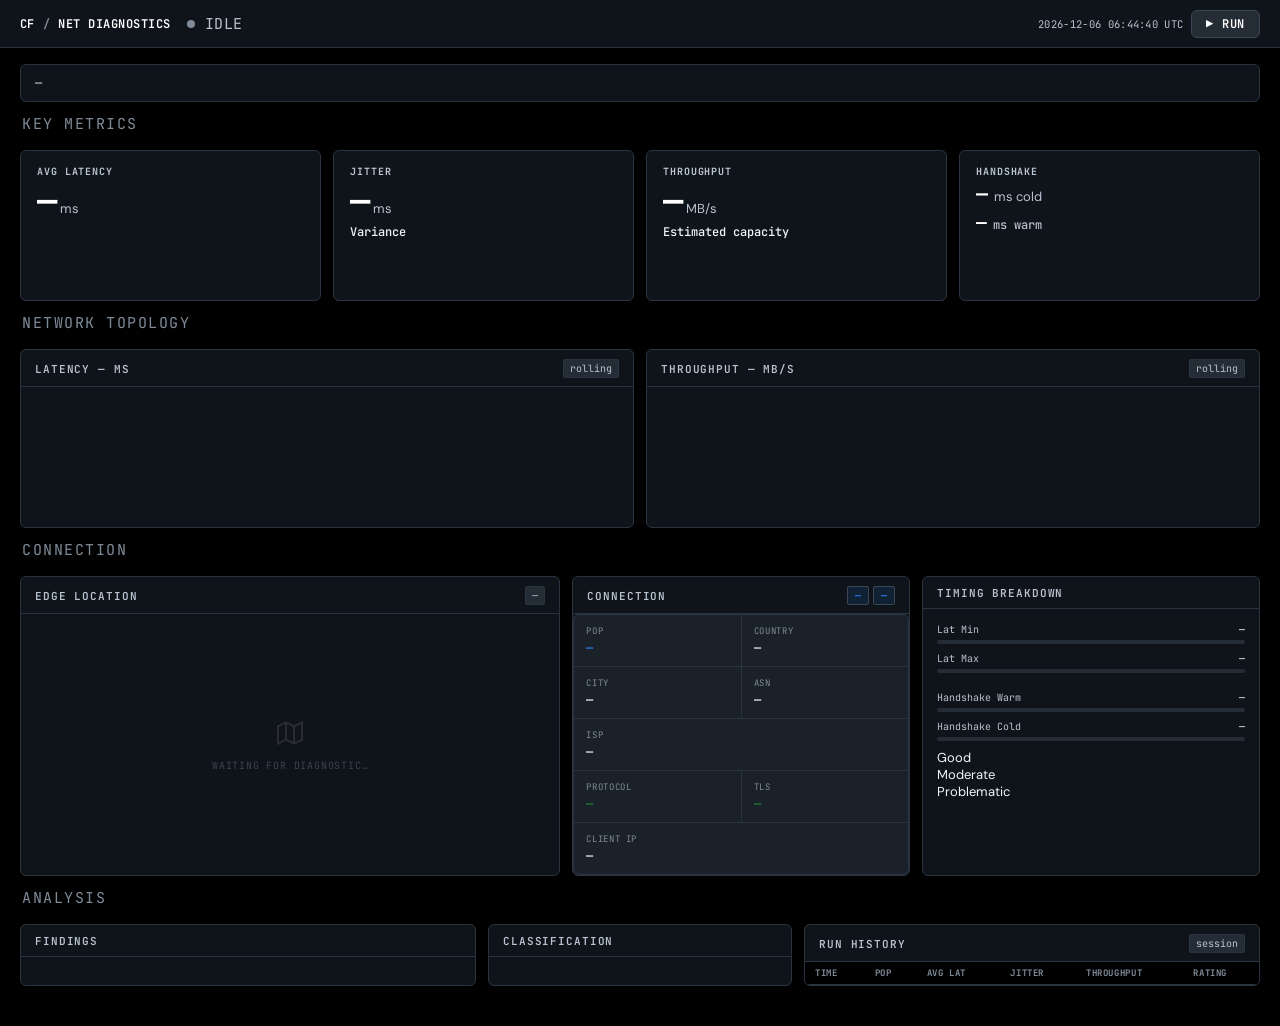
==== index.html @ 425e7072 "initial release" ====
<!DOCTYPE html>
<html lang="en">
<head>
  <meta charset="utf-8">
  <meta name="viewport" content="width=device-width, initial-scale=1">
  <title>Connection Diagnostics — Dashboard</title>
  <link rel="stylesheet" href="/assets/css/styles.css">
  <style>
    /* Summary band color overrides — inline to keep CSS clean */
    .band-ok   { border-color: #3dba7e; background: rgba(61,186,126,.06); }
    .band-warn { border-color: #e09a3a; background: rgba(224,154,58,.06); }
    .band-err  { border-color: #e05252; background: rgba(224,82,82,.06); }
    #summary-band .card-body { padding: 10px 14px; display:flex; align-items:center; gap:10px; }
    #summary-band .card-body span { font-family: 'JetBrains Mono',monospace; font-size:12px; color:#e4e7f0; }
    #summary-band .card-body small { font-size:10px; color:#666c7e; margin-left:auto; font-family:'JetBrains Mono',monospace; }

    /* Map: reserved for OpenStreetMap integration */
  </style>
</head>
<body>

<div class="dash">

  <!-- ── TOPBAR ── -->
  <div class="topbar">
    <div class="topbar-brand">
      CF <span class="topbar-brand-sep">/</span> NET DIAGNOSTICS
    </div>

    <div class="topbar-status">
      <span class="led" id="led"></span>
      <span id="led-label">idle</span>
    </div>

    <div style="margin-left:auto; display:flex; align-items:center; gap:8px;">
      <div class="topbar-clock" id="clock"></div>
      <button class="topbar-btn ghost hidden" id="btn-export">Export</button>
      <button class="topbar-btn" id="btn-run">▶ Run</button>
    </div>
  </div>

  <!-- ── MAIN ── -->
  <div class="main">

    
      <!-- SUMMARY BAND -->
      <div class="card" id="summary-band">
        <div class="card-body">
          <span id="summary-text">—</span>
          <small id="ts"></small>
        </div>
      </div>

      <!-- ROW 1: 4 KPI cards -->
      <div class="section-label">Key Metrics</div>
      <div class="row row-4">

        <div class="card animate">
          <div class="kpi">
            <div class="kpi-label">Avg Latency</div>
            <div><span class="kpi-value" id="kpi-lat">—</span><span class="kpi-unit">ms</span></div>
            <div class="kpi-sub"><span id="kpi-lat-sub"></span></div>
            <div class="sparkline-wrap">
              <div id="spark-lat" style="width:100%;height:36px;"></div>
            </div>
          </div>
        </div>

        <div class="card animate" style="animation-delay:.04s">
          <div class="kpi">
            <div class="kpi-label">Jitter</div>
            <div><span class="kpi-value" id="kpi-jitter">—</span><span class="kpi-unit">ms</span></div>
            <div class="kpi-sub">Variance</div>
            <div class="sparkline-wrap">
              <div id="spark-jitter" style="width:100%;height:36px;"></div>
            </div>
          </div>
        </div>

        <div class="card animate" style="animation-delay:.08s">
          <div class="kpi">
            <div class="kpi-label">Throughput</div>
            <div><span class="kpi-value" id="kpi-tp">—</span><span class="kpi-unit" id="kpi-tp-unit">MB/s</span></div>
            <div class="kpi-sub">Estimated capacity</div>
            <div class="sparkline-wrap">
              <div id="spark-tp" style="width:100%;height:36px;"></div>
            </div>
          </div>
        </div>

        <div class="card animate" style="animation-delay:.12s">
          <div class="kpi">
            <div class="kpi-label">Handshake</div>
            <div>
              <span class="kpi-value" style="font-size:20px" id="kpi-cold">—</span>
              <span class="kpi-unit">ms cold</span>
            </div>
            <div class="kpi-sub">
              <span id="kpi-warm">—</span><span class="text-dim"> ms warm</span>
            </div>
            <div class="sparkline-wrap">
              <div id="spark-cold" style="width:100%;height:36px;"></div>
            </div>
          </div>
        </div>

      </div>

      <!-- ROW 2: Charts -->
      <div class="section-label">Network Topology</div>
      <div class="row row-2">

        <div class="card animate" style="animation-delay:.1s">
          <div class="card-head">
            <span class="card-title">Latency — ms</span>
            <span class="card-badge" id="badge-lat-range">rolling</span>
          </div>
          <div class="chart-area" style="height:140px;">
            <div id="chart-latency" style="width:100%;height:140px;"></div>
          </div>
        </div>

        <div class="card animate" style="animation-delay:.14s">
          <div class="card-head">
            <span class="card-title">Throughput — MB/s</span>
            <span class="card-badge">rolling</span>
          </div>
          <div class="chart-area" style="height:140px;">
            <div id="chart-tp" style="width:100%;height:140px;"></div>
          </div>
        </div>

      </div>

      <!-- ROW 3: Map + Connection Detail + Handshake Meters -->
      <div class="section-label">Connection</div>
      <div class="row" style="grid-template-columns: 1.6fr 1fr 1fr;">

        
        
<!-- Edge Location -->
<div class="card animate" style="animation-delay:.1s">
  <div class="card-head">
    <span class="card-title">Edge Location</span>
    <span class="card-badge" id="pop-city-label">—</span>
  </div>

  <div id="map-placeholder" style="height:260px;position:relative;overflow:hidden;border-radius:12px;">
    
    <!-- Shown before results -->
    <div id="map-loading"
         style="position:absolute;inset:0;display:flex;flex-direction:column;align-items:center;justify-content:center;gap:10px;color:#3d4251;">
      <svg width="32" height="32" viewBox="0 0 24 24" fill="none" stroke="#2a2c30" stroke-width="1.5">
        <path d="M3 7l6-3 6 3 6-3v13l-6 3-6-3-6 3V7z"/>
        <path d="M9 4v13M15 7v13"/>
      </svg>
      <span style="font-family:'JetBrains Mono',monospace;font-size:10px;letter-spacing:.08em;text-transform:uppercase;">
        Waiting for diagnostic…
      </span>
    </div>

    <!-- Actual map -->
    <div id="edge-map"
         style="height:100%;width:100%;display:none;"></div>

  </div>
</div>

        
        
        <!-- Connection Details -->
        <div class="card animate" style="animation-delay:.14s">
          <div class="card-head">
            <span class="card-title">Connection</span>
            <div style="display:flex;gap:4px;">
              <span class="proto-badge" id="proto-badge-http">—</span>
              <span class="proto-badge" id="proto-badge-tls">—</span>
            </div>
          </div>
          <div class="card-body" style="padding:0;">
            <div class="server-grid">
              <div class="server-cell">
                <div class="server-cell-label">POP</div>
                <div class="server-cell-val blue" id="det-pop">—</div>
              </div>
              <div class="server-cell">
                <div class="server-cell-label">Country</div>
                <div class="server-cell-val" id="det-country">—</div>
              </div>
              <div class="server-cell">
                <div class="server-cell-label">City</div>
                <div class="server-cell-val" id="det-city">—</div>
              </div>
              <div class="server-cell">
                <div class="server-cell-label">ASN</div>
                <div class="server-cell-val" id="det-asn">—</div>
              </div>
              <div class="server-cell" style="grid-column:1/-1;">
                <div class="server-cell-label">ISP</div>
                <div class="server-cell-val" id="det-isp">—</div>
              </div>
              <div class="server-cell">
                <div class="server-cell-label">Protocol</div>
                <div class="server-cell-val green" id="det-http">—</div>
              </div>
              <div class="server-cell">
                <div class="server-cell-label">TLS</div>
                <div class="server-cell-val green" id="det-tls">—</div>
              </div>
              <div class="server-cell" style="grid-column:1/-1;">
                <div class="server-cell-label">Client IP</div>
                <div class="server-cell-val" id="det-ip">—</div>
              </div>
            </div>
          </div>
        </div>

        <!-- Handshake + Latency meters -->
        <div class="card animate" style="animation-delay:.18s">
          <div class="card-head"><span class="card-title">Timing Breakdown</span></div>
          <div class="card-body">
            
            <div class="meter-row">
              
              <div class="meter-item">
                
                <div class="meter-head">
                  <span>Lat Min</span>
                  <span class="meter-head-val" id="meter-min-val">—</span>
                </div>
                <div class="meter-track"><div class="meter-fill green" id="meter-min-fill"></div></div>
              </div>
              
              <div class="meter-item">
                <div class="meter-head">
                  <span>Lat Max</span>
                  <span class="meter-head-val" id="meter-max-val">—</span>
                </div>
                <div class="meter-track"><div class="meter-fill amber" id="meter-max-fill"></div></div>
              </div>
              
              <div class="meter-item" style="margin-top:10px;">
                <div class="meter-head">
                  <span>Handshake Warm</span>
                  <span class="meter-head-val" id="meter-warm-val">—</span>
                </div>
                <div class="meter-track"><div class="meter-fill green" id="meter-warm-fill"></div></div>
              </div>
              
              <div class="meter-item">
                <div class="meter-head">
                  <span>Handshake Cold</span>
                  <span class="meter-head-val" id="meter-cold-val">—</span>
                </div>
                <div class="meter-track"><div class="meter-fill" id="meter-cold-fill"></div></div>
              </div>
              
              <div class="meter-legend">
               <div><span class="lg good"></span> Good</div>
               <div><span class="lg ok"></span> Moderate</div>
               <div><span class="lg bad"></span> Problematic</div>
             </div>

            </div>
          </div>
        </div>

      </div>

      <!-- ROW 4: Analysis + Classification + Run Log -->
      <div class="section-label">Analysis</div>
      <div class="row" style="grid-template-columns: 1.5fr 1fr 1.5fr;">

        <!-- Findings -->
        <div class="card animate" style="animation-delay:.12s">
          <div class="card-head"><span class="card-title">Findings</span></div>
          <div class="card-body">
            <div class="findings" id="findings"></div>
          </div>
        </div>

        <!-- Classification -->
        <div class="card animate" style="animation-delay:.16s">
          <div class="card-head"><span class="card-title">Classification</span></div>
          <div class="card-body">
            <table class="stat-table">
              <tbody id="classification"></tbody>
            </table>
          </div>
        </div>

        <!-- Run history -->
        <div class="card animate" style="animation-delay:.2s">
          <div class="card-head">
            <span class="card-title">Run History</span>
            <span class="card-badge">session</span>
          </div>
          <table class="hist-table">
            <thead>
              <tr>
                <th>Time</th>
                <th>POP</th>
                <th>Avg Lat</th>
                <th>Jitter</th>
                <th>Throughput</th>
                <th>Rating</th>
              </tr>
            </thead>
            <tbody id="hist-body"></tbody>
          </table>
        </div>

      </div>
    </div><!-- /dashboard -->
  </div><!-- /main -->

<link rel="stylesheet" href="/assets/css/leaflet.css">
<script src="/assets/js/map/leaflet.js"></script>
<script src="/assets/js/echarts.min.js"></script>
<script type="module" src="/assets/js/app.js"></script>
</body>
</html>
---- assets/css/styles.css ----
@import url('https://fonts.googleapis.com/css2?family=JetBrains+Mono:wght@300;400;500;600&family=DM+Sans:wght@400;500;600&display=swap');

/* ── TOKENS ───────────────────────────────────────────────── */
:root {
  /* ===== Base (Jet Black) ===== */
 --bg:       #000000;
 --bg1:      #0f141a;
 --bg2:      #1a2129;
 --bg3:      #242c35;

 --border:   #2a3440;
 --border2:  #3a4654;


/* ===== Typography ===== */
 --text:      #f0f6fc; 
 --text-2:    #b8c4d1;
 --text-3:    #7f8b98; 
 --text-hi:   #ffffff; 


  /* ===== Neutral Accent (interactive only) ===== */
  --accent:        #2f81f7;        /* links / focus (github blue) */
  --accent-dim:    rgba(47,129,247,.12);

  /* ===== Semantic Only (no decorative pop) ===== */
  --success:       #238636;
  --success-dim:   rgba(35,134,54,.15);

  --warning:       #d29922;
  --warning-dim:   rgba(210,153,34,.15);

  --danger:        #da3633;
  --danger-dim:    rgba(218,54,51,.15);

  /* ===== Charts ===== */
  --chart-line:    #58a6ff;
  --chart-fill:    rgba(88,166,255,.12);
  --chart-grid:    #21262d;

  --mono: 'JetBrains Mono', 'Fira Mono', monospace;
  --sans: 'DM Sans', system-ui, sans-serif;

  --r: 6px;
  
/* ===== Compatibility aliases (used across components) ===== */
 --green: var(--success);
 --green-dim: var(--success-dim);

 --amber: var(--warning);
 --amber-dim: var(--warning-dim);

 --red: var(--danger);
 --red-dim: var(--danger-dim);

 --blue: var(--accent);
 --blue-dim: var(--accent-dim);

}





/* ── RESET ────────────────────────────────────────────────── */
*, *::before, *::after { box-sizing: border-box; margin: 0; padding: 0; }
html { font-size: 13px; }
body {
  font-family: var(--sans);
  background: var(--bg);
  color: var(--text);
  min-height: 100vh;
  -webkit-font-smoothing: antialiased;
}

/* ── LAYOUT ───────────────────────────────────────────────── */
.dash {
  display: grid;
  grid-template-rows: 48px 1fr;
  min-height: 100vh;
}

/* ── TOPBAR ───────────────────────────────────────────────── */
.topbar {
  display: flex;
  align-items: center;
  gap: 16px;
  padding: 0 20px;
  background: var(--bg1);
  border-bottom: 1px solid var(--border);
  position: sticky;
  top: 0;
  z-index: 100;
}

.topbar-brand {
  font-family: var(--mono);
  font-size: 12px;
  font-weight: 600;
  color: var(--text-hi);
  letter-spacing: .04em;
  display: flex;
  align-items: center;
  gap: 8px;
}

.topbar-brand-sep { color: var(--text-3); }

.topbar-status {
  display: flex;
  align-items: center;
  gap: 10px;
  font-family: var(--mono);
  font-size: 15px;
  color: var(--text-2);
  letter-spacing: .04em;
  text-transform: uppercase;
}

.led {
  width: 8px;
  height: 8px;
  border-radius: 50%;
  background: var(--text-3);
  flex-shrink: 0;
  transition: background .3s;
}
.led.ok      { background: var(--green); box-shadow: 0 0 6px var(--green); }
.led.running { background: var(--amber); animation: ledpulse .8s step-end infinite; }

@keyframes ledpulse { 50% { opacity: .2; } }

.topbar-clock {
  margin-left: auto;
  font-family: var(--mono);
  font-size: 10.5px;
  color: var(--text-2);
  letter-spacing: .03em;
}

.topbar-btn {
  font-family: var(--mono);
  font-size: 12px;
  font-weight: 600;
  letter-spacing: .06em;
  text-transform: uppercase;
  padding: 5px 14px;
  border-radius: var(--r);
  border: 1px solid var(--border2);
  background: var(--bg3);
  color: var(--text-hi);
  cursor: pointer;
  transition: background .15s, border-color .15s;
}
.topbar-btn:hover  { background: var(--border); border-color: var(--blue); color: var(--blue); }
.topbar-btn:disabled { opacity: .35; cursor: not-allowed; }
.topbar-btn.ghost { background: transparent; color: var(--text-2); border-color: var(--border); }
.topbar-btn.ghost:hover { background: var(--bg2); color: var(--text); border-color: var(--border2); }

/* ── MAIN CANVAS ──────────────────────────────────────────── */
.main {
  padding: 16px 20px 40px;
  display: flex;
  flex-direction: column;
  gap: 12px;
}


/* ── SECTION GRID HELPERS ─────────────────────────────────── */
.row { display: grid; gap: 12px; }
.row-4 { grid-template-columns: repeat(4, 1fr); }
.row-3 { grid-template-columns: repeat(3, 1fr); }
.row-2 { grid-template-columns: repeat(2, 1fr); }
.row-21 { grid-template-columns: 2fr 0fr; }
.row-12 { grid-template-columns: 1fr 2fr; }

/* ── CARD ─────────────────────────────────────────────────── */
.card {
  background: var(--bg1);
 border: 1px solid var(--border);
 border-radius: var(--r);
 overflow: hidden;
}

.card-head {
  display: flex;
  align-items: center;
  justify-content: space-between;
  padding: 9px 14px 8px;
  border-bottom: 1px solid var(--border);
}

.card-title {
  font-family: var(--mono);
  font-size: 11px;
  font-weight: 600;
  letter-spacing: .08em;
  text-transform: uppercase;
  color: var(--text-2);
}

.card-badge {
  font-family: var(--mono);
  font-size: 10px;
  padding: 2px 6px;
  border-radius: 2px;
  background: var(--bg3);
  color: var(--text-2);
  border: 1px solid var(--border);
}

.card-body { padding: 14px; }

/* ── KPI CARD ─────────────────────────────────────────────── */
.kpi { padding: 14px 16px; }

/* label */
.kpi-label {
  font-family: var(--mono);
  font-size: 10px;
  font-weight: 700;
  letter-spacing: .09em;
  text-transform: uppercase;
  color: var(--text-2);
  margin-bottom: 6px;
}

/* main number */
.kpi-value {
  font-family: var(--mono);
  font-size: 34px;
  font-weight: 650;
  color: var(--text-hi);
  line-height: 1;
  letter-spacing: -.03em;
}

/* unit beside main number */
.kpi-unit {
  font-size: 13px;
  color: var(--text-2);
  margin-left: 4px;
  letter-spacing: 0;
}

/* secondary metric row (ex: warm handshake) */
.kpi-sub {
  margin-top: 6px;
  font-family: var(--mono);
  font-size: 12px;
  font-weight: 500;
  color: var(--text);
  display: flex;
  align-items: baseline;
  gap: 6px;
}

/* number inside sub row becomes secondary value */
.kpi-sub span:first-child {
  font-size: 18px;
  font-weight: 600;
  color: var(--text-hi);
  letter-spacing: -.01em;
}

/* unit text inside sub row */
.kpi-sub .text-dim {
  font-size: 12px;
  color: var(--text-2);
}

/* delta badges */
.kpi-delta {
  font-size: 10px;
  padding: 1px 6px;
  border-radius: 3px;
  font-weight: 600;
}

.kpi-delta.ok   { color: var(--green); background: var(--green-dim); }
.kpi-delta.warn { color: var(--amber); background: var(--amber-dim); }
.kpi-delta.err  { color: var(--red);   background: var(--red-dim); }

/* colored main values */
.kpi-value.ok   { color: var(--green); }
.kpi-value.warn { color: var(--amber); }
.kpi-value.err  { color: var(--red); }


/* ── SPARKLINE ────────────────────────────────────────────── */
.sparkline-wrap {
  margin-top: 10px;
  height: 36px;
  overflow: hidden;
}

/* ── CHART CARD ───────────────────────────────────────────── */
.chart-area {
  padding: 12px 14px 10px;
  position: relative;
}
.chart-canvas { width: 100%; display: block; }

.chart-yaxis {
  position: absolute;
  top: 12px;
  left: 0;
  bottom: 10px;
  display: flex;
  flex-direction: column;
  justify-content: space-between;
  padding: 0 6px 0 10px;
  font-family: var(--mono);
  font-size: 9px;
  color: var(--text-3);
  pointer-events: none;
  width: 40px;
}

/* ── STAT TABLE ───────────────────────────────────────────── */
.stat-table { width: 100%; border-collapse: collapse; }
.stat-table td {
  padding: 6px 0;
  border-bottom: 1px solid var(--bg3);
  vertical-align: baseline;
}
.stat-table tr:last-child td { border-bottom: none; }
.stat-table .sk {
  font-family: var(--mono);
  font-size: 10.5px;
  color: var(--text-2);
  width: 40%;
  white-space: nowrap;
}
.stat-table .sv {
  font-family: var(--mono);
  font-size: 10.5px;
  color: var(--text-hi);
  text-align: right;
}
.sv.blue  { color: var(--blue); }
.sv.green { color: var(--green); }
.sv.amber { color: var(--amber); }

/* ── BAR METER ────────────────────────────────────────────── */
.meter-row { display: flex; flex-direction: column; gap: 8px; }
.meter-item {}
.meter-head {
  display: flex;
  justify-content: space-between;
  font-family: var(--mono);
  font-size: 10px;
  color: var(--text-2);
  margin-bottom: 4px;
}
.meter-head-val { color: var(--text-hi); }
.meter-track {
  height: 4px;
  background: var(--bg3);
  border-radius: 2px;
  overflow: hidden;
}

.meter-fill {
  height: 100%;
  width: 0%;
  border-radius: 2px;
  --p: 0; /* 0 → 1 quality scale */
  background: hsl(calc(120 - (120 * var(--p))), 85%, 45%);
  transition: width .7s cubic-bezier(.4,0,.2,1), background .25s linear;
}



/* ── SERVER DETAIL ────────────────────────────────────────── */
.server-grid {
  display: grid;
  grid-template-columns: 1fr 1fr;
  gap: 1px;
  background: var(--border);
  border: 1px solid var(--border);
  border-radius: var(--r);
  overflow: hidden;
}
.server-cell {
  background: var(--bg2);
  padding: 10px 12px;
}
.server-cell-label {
  font-family: var(--mono);
  font-size: 9px;
  letter-spacing: .07em;
  text-transform: uppercase;
  color: var(--text-3);
  margin-bottom: 3px;
}
.server-cell-val {
  font-family: var(--mono);
  font-size: 12px;
  color: var(--text-hi);
  font-weight: 500;
}
.server-cell-val.blue  { color: var(--blue); }
.server-cell-val.green { color: var(--green); }

/* ── ANALYSIS LIST ────────────────────────────────────────── */
.findings { display: flex; flex-direction: column; gap: 2px; }
.finding {
  display: flex;
  gap: 10px;
  align-items: flex-start;
  padding: 8px 10px;
  background: var(--bg2);
  border-left: 2px solid var(--border2);
  font-family: var(--mono);
  font-size: 11px;
  color: var(--text);
  line-height: 1.55;
  border-radius: 0 var(--r) var(--r) 0;
}
.finding-icon { flex-shrink: 0; margin-top: 1px; }
.finding.ok   { border-left-color: var(--green); }
.finding.warn { border-left-color: var(--amber); }
.finding.err  { border-left-color: var(--red); }

/* ── HISTORY TABLE ────────────────────────────────────────── */
.hist-table { width: 100%; border-collapse: collapse; font-family: var(--mono); font-size: 10.5px; }
.hist-table th {
  text-align: left;
  padding: 5px 10px;
  font-size: 9px;
  letter-spacing: .07em;
  text-transform: uppercase;
  color: var(--text-3);
  border-bottom: 1px solid var(--border);
  background: var(--bg);
}
.hist-table td {
  padding: 7px 10px;
  border-bottom: 1px solid var(--bg3);
  color: var(--text-2);
  vertical-align: middle;
}
.hist-table tr:last-child td { border-bottom: none; }
.hist-table td:first-child { color: var(--text-hi); }
.hist-table .pill {
  display: inline-block;
  padding: 1px 6px;
  border-radius: 2px;
  font-size: 9px;
}
.pill.ok   { color: var(--green); background: var(--green-dim); }
.pill.warn { color: var(--amber); background: var(--amber-dim); }
.pill.err  { color: var(--red);   background: var(--red-dim); }

/* ── PROTOCOL BADGE ───────────────────────────────────────── */
.proto-badge {
  display: inline-flex;
  align-items: center;
  gap: 4px;
  font-family: var(--mono);
  font-size: 10px;
  padding: 2px 7px;
  border-radius: 2px;
  border: 1px solid var(--border2);
  color: var(--blue);
  background: var(--blue-dim);
  font-weight: 500;
}

/* ── UTILS ────────────────────────────────────────────────── */
.hidden { display: none !important; }
.mono   { font-family: var(--mono); }
.text-dim  { color: var(--text-2); }
.text-blue { color: var(--blue); }

/* ── SECTION LABEL ────────────────────────────────────────── */
.section-label {
  font-family: var(--mono);
  font-size: 15px;
  letter-spacing: .1em;
  text-transform: uppercase;
  color: var(--text-3);
  margin-bottom: 4px;
  padding-left: 2px;
}

/* ── SCROLLBAR ────────────────────────────────────────────── */
::-webkit-scrollbar { width: 6px; height: 6px; }
::-webkit-scrollbar-track { background: var(--bg); }
::-webkit-scrollbar-thumb { background: var(--border2); border-radius: 3px; }

/* ── ENTRANCE ANIMATION ───────────────────────────────────── */
@keyframes fadeUp {
  from { opacity: 0; transform: translateY(6px); }
  to   { opacity: 1; transform: translateY(0); }
}
.animate { animation: fadeUp .22s ease both; }


/* ================= Leaflet sandbox ================= */

/* prevent dashboard rules from altering geometry */
#edge-map {
  position: relative;
  overflow: hidden; /* keep your rounded card */
}

/* reset inherited layout rules */
#edge-map .leaflet-container {
  position: absolute;
  inset: 0;
  background: #0b0f14;
}

/* CRITICAL: allow tiles to exceed logical width */
#edge-map .leaflet-container img,
#edge-map .leaflet-tile {
  max-width: none !important;
}

/* undo global layout influence */
#edge-map .leaflet-pane,
#edge-map .leaflet-top,
#edge-map .leaflet-bottom {
  z-index: auto;
}

.map-label {
  background: rgba(20, 24, 32, 0.75);   /* softer, not pure dark */
  color: #f8fafc;                      /* slightly off-white */
  padding: 3px 8px;
  font-size: 11px;
  font-weight: 500;
  line-height: 1.3;
  border-radius: 4px;

  max-width: 180px;                    /* prevent overflow */
  overflow: hidden;
  text-overflow: ellipsis;
  white-space: nowrap;

  pointer-events: none;

  backdrop-filter: blur(4px);          /* map-grade glass effect */
  box-shadow: 0 1px 3px rgba(0,0,0,0.35);

  letter-spacing: 0.2px;
  
  -webkit-text-stroke: 0.3px rgba(0,0,0,0.4);
}
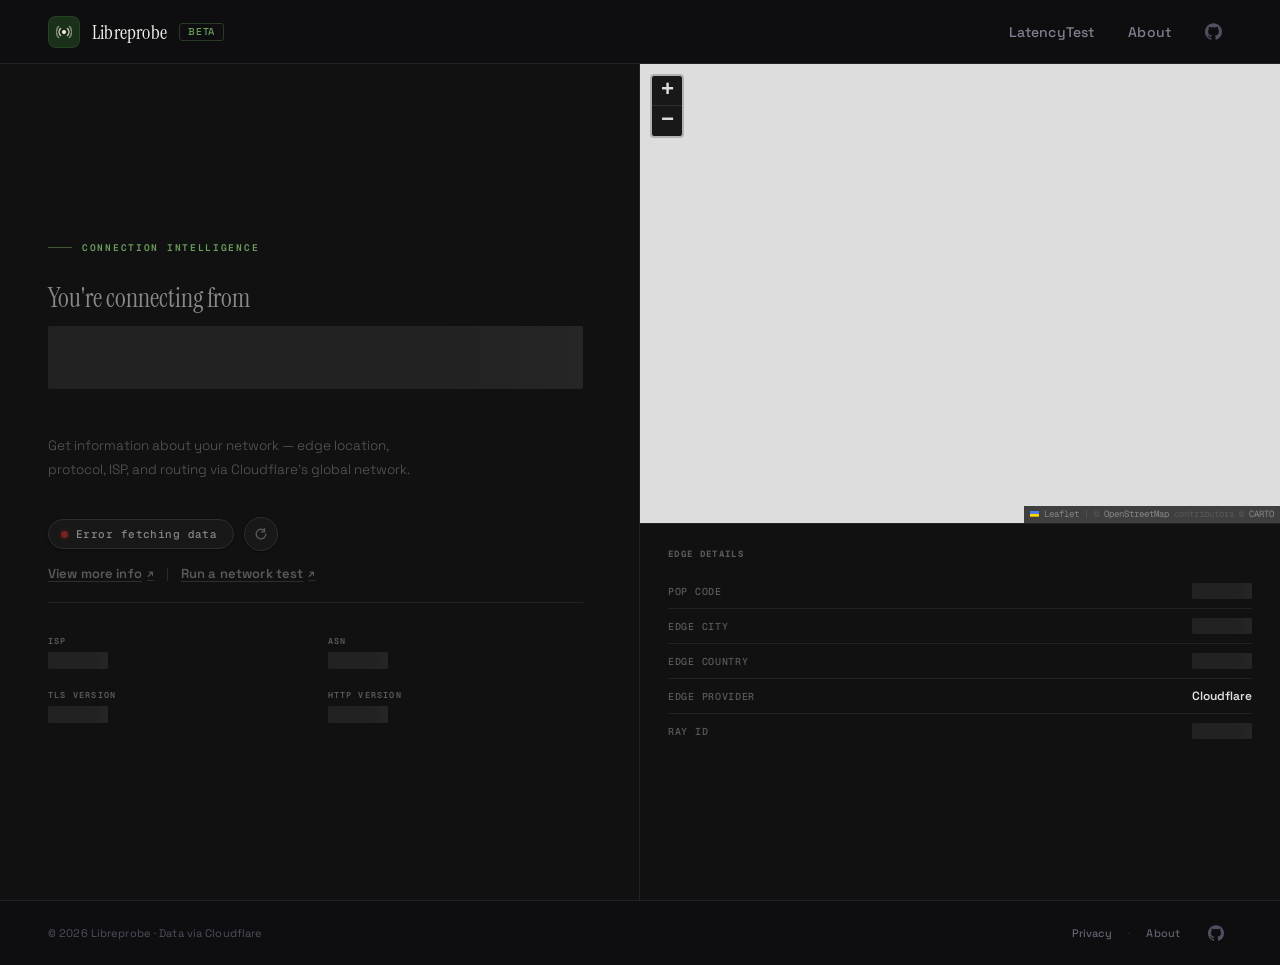
==== commit ad4858ad: "update ui - update ui to a new theme - add proper information page - skinless latency page under dev" ====
--- a/index.html
+++ b/index.html
@@ -1,322 +1,159 @@
-<!DOCTYPE html>
-<html lang="en">
-<head>
-  <meta charset="utf-8">
-  <meta name="viewport" content="width=device-width, initial-scale=1">
-  <title>Connection Diagnostics — Dashboard</title>
-  <link rel="stylesheet" href="/assets/css/styles.css">
-  <style>
-    /* Summary band color overrides — inline to keep CSS clean */
-    .band-ok   { border-color: #3dba7e; background: rgba(61,186,126,.06); }
-    .band-warn { border-color: #e09a3a; background: rgba(224,154,58,.06); }
-    .band-err  { border-color: #e05252; background: rgba(224,82,82,.06); }
-    #summary-band .card-body { padding: 10px 14px; display:flex; align-items:center; gap:10px; }
-    #summary-band .card-body span { font-family: 'JetBrains Mono',monospace; font-size:12px; color:#e4e7f0; }
-    #summary-band .card-body small { font-size:10px; color:#666c7e; margin-left:auto; font-family:'JetBrains Mono',monospace; }
-
-    /* Map: reserved for OpenStreetMap integration */
-  </style>
-</head>
-<body>
-
-<div class="dash">
-
-  <!-- ── TOPBAR ── -->
-  <div class="topbar">
-    <div class="topbar-brand">
-      CF <span class="topbar-brand-sep">/</span> NET DIAGNOSTICS
-    </div>
-
-    <div class="topbar-status">
-      <span class="led" id="led"></span>
-      <span id="led-label">idle</span>
-    </div>
-
-    <div style="margin-left:auto; display:flex; align-items:center; gap:8px;">
-      <div class="topbar-clock" id="clock"></div>
-      <button class="topbar-btn ghost hidden" id="btn-export">Export</button>
-      <button class="topbar-btn" id="btn-run">▶ Run</button>
-    </div>
-  </div>
-
-  <!-- ── MAIN ── -->
-  <div class="main">
-
-    
-      <!-- SUMMARY BAND -->
-      <div class="card" id="summary-band">
-        <div class="card-body">
-          <span id="summary-text">—</span>
-          <small id="ts"></small>
-        </div>
-      </div>
-
-      <!-- ROW 1: 4 KPI cards -->
-      <div class="section-label">Key Metrics</div>
-      <div class="row row-4">
-
-        <div class="card animate">
-          <div class="kpi">
-            <div class="kpi-label">Avg Latency</div>
-            <div><span class="kpi-value" id="kpi-lat">—</span><span class="kpi-unit">ms</span></div>
-            <div class="kpi-sub"><span id="kpi-lat-sub"></span></div>
-            <div class="sparkline-wrap">
-              <div id="spark-lat" style="width:100%;height:36px;"></div>
-            </div>
-          </div>
-        </div>
-
-        <div class="card animate" style="animation-delay:.04s">
-          <div class="kpi">
-            <div class="kpi-label">Jitter</div>
-            <div><span class="kpi-value" id="kpi-jitter">—</span><span class="kpi-unit">ms</span></div>
-            <div class="kpi-sub">Variance</div>
-            <div class="sparkline-wrap">
-              <div id="spark-jitter" style="width:100%;height:36px;"></div>
-            </div>
-          </div>
-        </div>
-
-        <div class="card animate" style="animation-delay:.08s">
-          <div class="kpi">
-            <div class="kpi-label">Throughput</div>
-            <div><span class="kpi-value" id="kpi-tp">—</span><span class="kpi-unit" id="kpi-tp-unit">MB/s</span></div>
-            <div class="kpi-sub">Estimated capacity</div>
-            <div class="sparkline-wrap">
-              <div id="spark-tp" style="width:100%;height:36px;"></div>
-            </div>
-          </div>
-        </div>
-
-        <div class="card animate" style="animation-delay:.12s">
-          <div class="kpi">
-            <div class="kpi-label">Handshake</div>
-            <div>
-              <span class="kpi-value" style="font-size:20px" id="kpi-cold">—</span>
-              <span class="kpi-unit">ms cold</span>
-            </div>
-            <div class="kpi-sub">
-              <span id="kpi-warm">—</span><span class="text-dim"> ms warm</span>
-            </div>
-            <div class="sparkline-wrap">
-              <div id="spark-cold" style="width:100%;height:36px;"></div>
-            </div>
-          </div>
-        </div>
-
-      </div>
-
-      <!-- ROW 2: Charts -->
-      <div class="section-label">Network Topology</div>
-      <div class="row row-2">
-
-        <div class="card animate" style="animation-delay:.1s">
-          <div class="card-head">
-            <span class="card-title">Latency — ms</span>
-            <span class="card-badge" id="badge-lat-range">rolling</span>
-          </div>
-          <div class="chart-area" style="height:140px;">
-            <div id="chart-latency" style="width:100%;height:140px;"></div>
-          </div>
-        </div>
-
-        <div class="card animate" style="animation-delay:.14s">
-          <div class="card-head">
-            <span class="card-title">Throughput — MB/s</span>
-            <span class="card-badge">rolling</span>
-          </div>
-          <div class="chart-area" style="height:140px;">
-            <div id="chart-tp" style="width:100%;height:140px;"></div>
-          </div>
-        </div>
-
-      </div>
-
-      <!-- ROW 3: Map + Connection Detail + Handshake Meters -->
-      <div class="section-label">Connection</div>
-      <div class="row" style="grid-template-columns: 1.6fr 1fr 1fr;">
-
-        
-        
-<!-- Edge Location -->
-<div class="card animate" style="animation-delay:.1s">
-  <div class="card-head">
-    <span class="card-title">Edge Location</span>
-    <span class="card-badge" id="pop-city-label">—</span>
-  </div>
-
-  <div id="map-placeholder" style="height:260px;position:relative;overflow:hidden;border-radius:12px;">
-    
-    <!-- Shown before results -->
-    <div id="map-loading"
-         style="position:absolute;inset:0;display:flex;flex-direction:column;align-items:center;justify-content:center;gap:10px;color:#3d4251;">
-      <svg width="32" height="32" viewBox="0 0 24 24" fill="none" stroke="#2a2c30" stroke-width="1.5">
-        <path d="M3 7l6-3 6 3 6-3v13l-6 3-6-3-6 3V7z"/>
-        <path d="M9 4v13M15 7v13"/>
-      </svg>
-      <span style="font-family:'JetBrains Mono',monospace;font-size:10px;letter-spacing:.08em;text-transform:uppercase;">
-        Waiting for diagnostic…
-      </span>
-    </div>
-
-    <!-- Actual map -->
-    <div id="edge-map"
-         style="height:100%;width:100%;display:none;"></div>
-
-  </div>
-</div>
-
-        
-        
-        <!-- Connection Details -->
-        <div class="card animate" style="animation-delay:.14s">
-          <div class="card-head">
-            <span class="card-title">Connection</span>
-            <div style="display:flex;gap:4px;">
-              <span class="proto-badge" id="proto-badge-http">—</span>
-              <span class="proto-badge" id="proto-badge-tls">—</span>
-            </div>
-          </div>
-          <div class="card-body" style="padding:0;">
-            <div class="server-grid">
-              <div class="server-cell">
-                <div class="server-cell-label">POP</div>
-                <div class="server-cell-val blue" id="det-pop">—</div>
-              </div>
-              <div class="server-cell">
-                <div class="server-cell-label">Country</div>
-                <div class="server-cell-val" id="det-country">—</div>
-              </div>
-              <div class="server-cell">
-                <div class="server-cell-label">City</div>
-                <div class="server-cell-val" id="det-city">—</div>
-              </div>
-              <div class="server-cell">
-                <div class="server-cell-label">ASN</div>
-                <div class="server-cell-val" id="det-asn">—</div>
-              </div>
-              <div class="server-cell" style="grid-column:1/-1;">
-                <div class="server-cell-label">ISP</div>
-                <div class="server-cell-val" id="det-isp">—</div>
-              </div>
-              <div class="server-cell">
-                <div class="server-cell-label">Protocol</div>
-                <div class="server-cell-val green" id="det-http">—</div>
-              </div>
-              <div class="server-cell">
-                <div class="server-cell-label">TLS</div>
-                <div class="server-cell-val green" id="det-tls">—</div>
-              </div>
-              <div class="server-cell" style="grid-column:1/-1;">
-                <div class="server-cell-label">Client IP</div>
-                <div class="server-cell-val" id="det-ip">—</div>
-              </div>
-            </div>
-          </div>
-        </div>
-
-        <!-- Handshake + Latency meters -->
-        <div class="card animate" style="animation-delay:.18s">
-          <div class="card-head"><span class="card-title">Timing Breakdown</span></div>
-          <div class="card-body">
-            
-            <div class="meter-row">
-              
-              <div class="meter-item">
-                
-                <div class="meter-head">
-                  <span>Lat Min</span>
-                  <span class="meter-head-val" id="meter-min-val">—</span>
-                </div>
-                <div class="meter-track"><div class="meter-fill green" id="meter-min-fill"></div></div>
-              </div>
-              
-              <div class="meter-item">
-                <div class="meter-head">
-                  <span>Lat Max</span>
-                  <span class="meter-head-val" id="meter-max-val">—</span>
-                </div>
-                <div class="meter-track"><div class="meter-fill amber" id="meter-max-fill"></div></div>
-              </div>
-              
-              <div class="meter-item" style="margin-top:10px;">
-                <div class="meter-head">
-                  <span>Handshake Warm</span>
-                  <span class="meter-head-val" id="meter-warm-val">—</span>
-                </div>
-                <div class="meter-track"><div class="meter-fill green" id="meter-warm-fill"></div></div>
-              </div>
-              
-              <div class="meter-item">
-                <div class="meter-head">
-                  <span>Handshake Cold</span>
-                  <span class="meter-head-val" id="meter-cold-val">—</span>
-                </div>
-                <div class="meter-track"><div class="meter-fill" id="meter-cold-fill"></div></div>
-              </div>
-              
-              <div class="meter-legend">
-               <div><span class="lg good"></span> Good</div>
-               <div><span class="lg ok"></span> Moderate</div>
-               <div><span class="lg bad"></span> Problematic</div>
-             </div>
-
-            </div>
-          </div>
-        </div>
-
-      </div>
-
-      <!-- ROW 4: Analysis + Classification + Run Log -->
-      <div class="section-label">Analysis</div>
-      <div class="row" style="grid-template-columns: 1.5fr 1fr 1.5fr;">
-
-        <!-- Findings -->
-        <div class="card animate" style="animation-delay:.12s">
-          <div class="card-head"><span class="card-title">Findings</span></div>
-          <div class="card-body">
-            <div class="findings" id="findings"></div>
-          </div>
-        </div>
-
-        <!-- Classification -->
-        <div class="card animate" style="animation-delay:.16s">
-          <div class="card-head"><span class="card-title">Classification</span></div>
-          <div class="card-body">
-            <table class="stat-table">
-              <tbody id="classification"></tbody>
-            </table>
-          </div>
-        </div>
-
-        <!-- Run history -->
-        <div class="card animate" style="animation-delay:.2s">
-          <div class="card-head">
-            <span class="card-title">Run History</span>
-            <span class="card-badge">session</span>
-          </div>
-          <table class="hist-table">
-            <thead>
-              <tr>
-                <th>Time</th>
-                <th>POP</th>
-                <th>Avg Lat</th>
-                <th>Jitter</th>
-                <th>Throughput</th>
-                <th>Rating</th>
-              </tr>
-            </thead>
-            <tbody id="hist-body"></tbody>
-          </table>
-        </div>
-
-      </div>
-    </div><!-- /dashboard -->
-  </div><!-- /main -->
-
-<link rel="stylesheet" href="/assets/css/leaflet.css">
-<script src="/assets/js/map/leaflet.js"></script>
-<script src="/assets/js/echarts.min.js"></script>
-<script type="module" src="/assets/js/app.js"></script>
-</body>
+<!DOCTYPE html>
+<html lang="en">
+<head>
+  <meta charset="utf-8">
+  <meta name="viewport" content="width=device-width, initial-scale=1">
+  <title>Libreprobe — Connection Intelligence</title>
+  <meta name="description" content="See exactly how you connect to the internet — edge location, protocol, ISP, and more.">
+  <link rel="stylesheet" href="/assets/vendor/leaflet/leaflet.css">
+  <link rel="stylesheet" href="/assets/css/fonts.css">
+  <link rel="stylesheet" href="/assets/css/nav.css">
+  <link rel="stylesheet" href="/assets/css/main.css">
+  <link rel="stylesheet" href="/assets/css/footer.css">
+</head>
+<body>
+
+<!-- ── NAV ─────────────────────────────────────────────── -->
+<nav class="nav">
+  <a href="/" class="nav-brand">
+    <div class="nav-brand-mark">
+      <svg width="16" height="16" viewBox="0 0 16 16" fill="none">
+        <circle cx="8" cy="8" r="2" fill="#f4efe6"/>
+        <path d="M4.5 11.5a5 5 0 0 1 0-7" stroke="#c8c2b0" stroke-width="1.5" stroke-linecap="round"/>
+        <path d="M11.5 4.5a5 5 0 0 1 0 7" stroke="#c8c2b0" stroke-width="1.5" stroke-linecap="round"/>
+        <path d="M2.5 13.5a8 8 0 0 1 0-11" stroke="#7a8f6e" stroke-width="1.5" stroke-linecap="round"/>
+        <path d="M13.5 2.5a8 8 0 0 1 0 11" stroke="#7a8f6e" stroke-width="1.5" stroke-linecap="round"/>
+      </svg>
+    </div>
+    <span class="nav-brand-name">Libreprobe</span>
+    <span class="nav-brand-tag">Beta</span>
+  </a>
+  <div class="nav-links">
+    <a href="/latency" class="nav-link">LatencyTest</a>
+    <a href="/about"  class="nav-link">About</a>
+    <a href="https://github.com/grayguava/net" target="_blank" rel="noopener" class="nav-gh" aria-label="GitHub">
+      <svg viewBox="0 0 24 24" xmlns="http://www.w3.org/2000/svg">
+        <path d="M12 .297c-6.63 0-12 5.373-12 12 0 5.303 3.438 9.8 8.205 11.385.6.113.82-.258.82-.577 0-.285-.01-1.04-.015-2.04-3.338.724-4.042-1.61-4.042-1.61C4.422 18.07 3.633 17.7 3.633 17.7c-1.087-.744.084-.729.084-.729 1.205.084 1.838 1.236 1.838 1.236 1.07 1.835 2.809 1.305 3.495.998.108-.776.417-1.305.76-1.605-2.665-.3-5.466-1.332-5.466-5.93 0-1.31.465-2.38 1.235-3.22-.135-.303-.54-1.523.105-3.176 0 0 1.005-.322 3.3 1.23.96-.267 1.98-.399 3-.405 1.02.006 2.04.138 3 .405 2.28-1.552 3.285-1.23 3.285-1.23.645 1.653.24 2.873.12 3.176.765.84 1.23 1.91 1.23 3.22 0 4.61-2.805 5.625-5.475 5.92.42.36.81 1.096.81 2.22 0 1.606-.015 2.896-.015 3.286 0 .315.21.69.825.57C20.565 22.092 24 17.592 24 12.297c0-6.627-5.373-12-12-12"/>
+      </svg>
+    </a>
+  </div>
+</nav>
+
+
+<!-- ── SPLIT HERO ──────────────────────────────────────── -->
+<div class="split">
+
+  <!-- LEFT: hero text + quick facts -->
+  <div class="split-left fade-up">
+    <div class="hero-eyebrow">Connection Intelligence</div>
+
+    <div class="hero-label">You're connecting from</div>
+    <div class="hero-ip skeleton" id="hero-ip">&nbsp;</div>
+    <div class="hero-location skeleton" id="hero-location">&nbsp;&nbsp;&nbsp;&nbsp;&nbsp;&nbsp;&nbsp;&nbsp;&nbsp;&nbsp;&nbsp;&nbsp;&nbsp;&nbsp;&nbsp;&nbsp;&nbsp;&nbsp;&nbsp;&nbsp;&nbsp;</div>
+
+    <p class="hero-sub">
+      Get information about your network — edge location,
+      protocol, ISP, and routing via Cloudflare's global network.
+    </p>
+
+    <div class="hero-status-row">
+      <div class="status-pill">
+        <span class="status-dot" id="hero-status-dot"></span>
+        <span id="hero-status-text">Fetching connection data…</span>
+      </div>
+      <button class="refresh-btn" id="refreshBtn" aria-label="Refresh connection data">
+        <svg class="refresh-icon" viewBox="0 0 16 16" fill="none" xmlns="http://www.w3.org/2000/svg">
+          <path d="M13.5 8a5.5 5.5 0 1 1-1.4-3.6" stroke="currentColor" stroke-width="1.5" stroke-linecap="round" stroke-linejoin="round"/>
+          <path d="M12 2v3.5H8.5" stroke="currentColor" stroke-width="1.5" stroke-linecap="round" stroke-linejoin="round"/>
+        </svg>
+      </button>
+    </div>
+
+    <div class="hero-actions">
+      <a href="/info" class="hero-action-link">View more info <span class="action-arrow">↗</span></a>
+      <span class="hero-action-sep">|</span>
+      <a href="/test" class="hero-action-link">Run a network test <span class="action-arrow">↗</span></a>
+    </div>
+    <div class="hero-facts">
+      <div>
+        <div class="hero-fact-label">ISP</div>
+        <div class="hero-fact-val skeleton" id="hf-isp">&nbsp;</div>
+      </div>
+      <div>
+        <div class="hero-fact-label">ASN</div>
+        <div class="hero-fact-val skeleton" id="hf-asn">&nbsp;</div>
+      </div>
+      <div>
+        <div class="hero-fact-label">TLS Version</div>
+        <div class="hero-fact-val green skeleton" id="hf-tls">&nbsp;</div>
+      </div>
+      <div>
+        <div class="hero-fact-label">HTTP Version</div>
+        <div class="hero-fact-val green skeleton" id="hf-http">&nbsp;</div>
+      </div>
+    </div>
+  </div>
+
+  <!-- RIGHT: map (top) + key info card (bottom) -->
+  <div class="split-right fade-up-1">
+
+    <!-- Map -->
+    <div class="map-wrap">
+      <div id="map"></div>
+      <div class="map-overlay" id="map-overlay" style="display:none"></div>
+    </div>
+
+    <!-- Key info card -->
+    <div class="right-card">
+  <div class="right-card-title">Edge Details</div>
+  <div class="kv-list">
+    <div class="kv-row">
+      <span class="kv-key">PoP Code</span>
+      <span class="kv-val moss skeleton" id="kv-colo">&nbsp;&nbsp;&nbsp;</span>
+    </div>
+    <div class="kv-row">
+      <span class="kv-key">Edge City</span>
+      <span class="kv-val skeleton" id="kv-edge-city">&nbsp;&nbsp;&nbsp;&nbsp;&nbsp;&nbsp;&nbsp;&nbsp;</span>
+    </div>
+    <div class="kv-row">
+      <span class="kv-key">Edge Country</span>
+      <span class="kv-val skeleton" id="kv-edge-country">&nbsp;&nbsp;&nbsp;</span>
+    </div>
+    <div class="kv-row">
+      <span class="kv-key">Edge Provider</span>
+      <span class="kv-val">
+        <a href="https://cloudflare.com" target="_blank" rel="noopener" class="kv-provider-link">Cloudflare</a>
+      </span>
+    </div>
+    <div class="kv-row">
+      <span class="kv-key">Ray ID</span>
+      <span class="kv-val dim skeleton" id="kv-ray">&nbsp;&nbsp;&nbsp;&nbsp;&nbsp;&nbsp;&nbsp;&nbsp;&nbsp;&nbsp;&nbsp;&nbsp;</span>
+    </div>
+  </div>
+</div>
+
+    
+</div>
+</div><!-- /split -->
+
+
+<!-- ── FOOTER ────────────────────────────────────────────── -->
+<footer class="footer">
+  <span class="footer-copy">© 2026 Libreprobe · Data via Cloudflare</span>
+  <div class="footer-links">
+    <a href="/privacy" class="footer-link">Privacy</a>
+    <span class="footer-sep">·</span>
+    <a href="/about" class="footer-link">About</a>
+    <a href="https://github.com" target="_blank" rel="noopener" class="footer-gh" aria-label="GitHub">
+      <svg viewBox="0 0 24 24" xmlns="http://www.w3.org/2000/svg">
+        <path d="M12 .297c-6.63 0-12 5.373-12 12 0 5.303 3.438 9.8 8.205 11.385.6.113.82-.258.82-.577 0-.285-.01-1.04-.015-2.04-3.338.724-4.042-1.61-4.042-1.61C4.422 18.07 3.633 17.7 3.633 17.7c-1.087-.744.084-.729.084-.729 1.205.084 1.838 1.236 1.838 1.236 1.07 1.835 2.809 1.305 3.495.998.108-.776.417-1.305.76-1.605-2.665-.3-5.466-1.332-5.466-5.93 0-1.31.465-2.38 1.235-3.22-.135-.303-.54-1.523.105-3.176 0 0 1.005-.322 3.3 1.23.96-.267 1.98-.399 3-.405 1.02.006 2.04.138 3 .405 2.28-1.552 3.285-1.23 3.285-1.23.645 1.653.24 2.873.12 3.176.765.84 1.23 1.91 1.23 3.22 0 4.61-2.805 5.625-5.475 5.92.42.36.81 1.096.81 2.22 0 1.606-.015 2.896-.015 3.286 0 .315.21.69.825.57C20.565 22.092 24 17.592 24 12.297c0-6.627-5.373-12-12-12"/>
+      </svg>
+    </a>
+  </div>
+</footer>
+
+
+<script src="/assets/vendor/leaflet/leaflet.js"></script>
+<script type="module" src="/assets/js/apps/main.js"></script>
+</body>
 </html>
--- a/assets/vendor/leaflet/leaflet.css
+++ b/assets/vendor/leaflet/leaflet.css
@@ -0,0 +1,661 @@
+/* required styles */
+
+.leaflet-pane,
+.leaflet-tile,
+.leaflet-marker-icon,
+.leaflet-marker-shadow,
+.leaflet-tile-container,
+.leaflet-pane > svg,
+.leaflet-pane > canvas,
+.leaflet-zoom-box,
+.leaflet-image-layer,
+.leaflet-layer {
+	position: absolute;
+	left: 0;
+	top: 0;
+	}
+.leaflet-container {
+	overflow: hidden;
+	}
+.leaflet-tile,
+.leaflet-marker-icon,
+.leaflet-marker-shadow {
+	-webkit-user-select: none;
+	   -moz-user-select: none;
+	        user-select: none;
+	  -webkit-user-drag: none;
+	}
+/* Prevents IE11 from highlighting tiles in blue */
+.leaflet-tile::selection {
+	background: transparent;
+}
+/* Safari renders non-retina tile on retina better with this, but Chrome is worse */
+.leaflet-safari .leaflet-tile {
+	image-rendering: -webkit-optimize-contrast;
+	}
+/* hack that prevents hw layers "stretching" when loading new tiles */
+.leaflet-safari .leaflet-tile-container {
+	width: 1600px;
+	height: 1600px;
+	-webkit-transform-origin: 0 0;
+	}
+.leaflet-marker-icon,
+.leaflet-marker-shadow {
+	display: block;
+	}
+/* .leaflet-container svg: reset svg max-width decleration shipped in Joomla! (joomla.org) 3.x */
+/* .leaflet-container img: map is broken in FF if you have max-width: 100% on tiles */
+.leaflet-container .leaflet-overlay-pane svg {
+	max-width: none !important;
+	max-height: none !important;
+	}
+.leaflet-container .leaflet-marker-pane img,
+.leaflet-container .leaflet-shadow-pane img,
+.leaflet-container .leaflet-tile-pane img,
+.leaflet-container img.leaflet-image-layer,
+.leaflet-container .leaflet-tile {
+	max-width: none !important;
+	max-height: none !important;
+	width: auto;
+	padding: 0;
+	}
+
+.leaflet-container img.leaflet-tile {
+	/* See: https://bugs.chromium.org/p/chromium/issues/detail?id=600120 */
+	mix-blend-mode: plus-lighter;
+}
+
+.leaflet-container.leaflet-touch-zoom {
+	-ms-touch-action: pan-x pan-y;
+	touch-action: pan-x pan-y;
+	}
+.leaflet-container.leaflet-touch-drag {
+	-ms-touch-action: pinch-zoom;
+	/* Fallback for FF which doesn't support pinch-zoom */
+	touch-action: none;
+	touch-action: pinch-zoom;
+}
+.leaflet-container.leaflet-touch-drag.leaflet-touch-zoom {
+	-ms-touch-action: none;
+	touch-action: none;
+}
+.leaflet-container {
+	-webkit-tap-highlight-color: transparent;
+}
+.leaflet-container a {
+	-webkit-tap-highlight-color: rgba(51, 181, 229, 0.4);
+}
+.leaflet-tile {
+	filter: inherit;
+	visibility: hidden;
+	}
+.leaflet-tile-loaded {
+	visibility: inherit;
+	}
+.leaflet-zoom-box {
+	width: 0;
+	height: 0;
+	-moz-box-sizing: border-box;
+	     box-sizing: border-box;
+	z-index: 800;
+	}
+/* workaround for https://bugzilla.mozilla.org/show_bug.cgi?id=888319 */
+.leaflet-overlay-pane svg {
+	-moz-user-select: none;
+	}
+
+.leaflet-pane         { z-index: 400; }
+
+.leaflet-tile-pane    { z-index: 200; }
+.leaflet-overlay-pane { z-index: 400; }
+.leaflet-shadow-pane  { z-index: 500; }
+.leaflet-marker-pane  { z-index: 600; }
+.leaflet-tooltip-pane   { z-index: 650; }
+.leaflet-popup-pane   { z-index: 700; }
+
+.leaflet-map-pane canvas { z-index: 100; }
+.leaflet-map-pane svg    { z-index: 200; }
+
+.leaflet-vml-shape {
+	width: 1px;
+	height: 1px;
+	}
+.lvml {
+	behavior: url(#default#VML);
+	display: inline-block;
+	position: absolute;
+	}
+
+
+/* control positioning */
+
+.leaflet-control {
+	position: relative;
+	z-index: 800;
+	pointer-events: visiblePainted; /* IE 9-10 doesn't have auto */
+	pointer-events: auto;
+	}
+.leaflet-top,
+.leaflet-bottom {
+	position: absolute;
+	z-index: 1000;
+	pointer-events: none;
+	}
+.leaflet-top {
+	top: 0;
+	}
+.leaflet-right {
+	right: 0;
+	}
+.leaflet-bottom {
+	bottom: 0;
+	}
+.leaflet-left {
+	left: 0;
+	}
+.leaflet-control {
+	float: left;
+	clear: both;
+	}
+.leaflet-right .leaflet-control {
+	float: right;
+	}
+.leaflet-top .leaflet-control {
+	margin-top: 10px;
+	}
+.leaflet-bottom .leaflet-control {
+	margin-bottom: 10px;
+	}
+.leaflet-left .leaflet-control {
+	margin-left: 10px;
+	}
+.leaflet-right .leaflet-control {
+	margin-right: 10px;
+	}
+
+
+/* zoom and fade animations */
+
+.leaflet-fade-anim .leaflet-popup {
+	opacity: 0;
+	-webkit-transition: opacity 0.2s linear;
+	   -moz-transition: opacity 0.2s linear;
+	        transition: opacity 0.2s linear;
+	}
+.leaflet-fade-anim .leaflet-map-pane .leaflet-popup {
+	opacity: 1;
+	}
+.leaflet-zoom-animated {
+	-webkit-transform-origin: 0 0;
+	    -ms-transform-origin: 0 0;
+	        transform-origin: 0 0;
+	}
+svg.leaflet-zoom-animated {
+	will-change: transform;
+}
+
+.leaflet-zoom-anim .leaflet-zoom-animated {
+	-webkit-transition: -webkit-transform 0.25s cubic-bezier(0,0,0.25,1);
+	   -moz-transition:    -moz-transform 0.25s cubic-bezier(0,0,0.25,1);
+	        transition:         transform 0.25s cubic-bezier(0,0,0.25,1);
+	}
+.leaflet-zoom-anim .leaflet-tile,
+.leaflet-pan-anim .leaflet-tile {
+	-webkit-transition: none;
+	   -moz-transition: none;
+	        transition: none;
+	}
+
+.leaflet-zoom-anim .leaflet-zoom-hide {
+	visibility: hidden;
+	}
+
+
+/* cursors */
+
+.leaflet-interactive {
+	cursor: pointer;
+	}
+.leaflet-grab {
+	cursor: -webkit-grab;
+	cursor:    -moz-grab;
+	cursor:         grab;
+	}
+.leaflet-crosshair,
+.leaflet-crosshair .leaflet-interactive {
+	cursor: crosshair;
+	}
+.leaflet-popup-pane,
+.leaflet-control {
+	cursor: auto;
+	}
+.leaflet-dragging .leaflet-grab,
+.leaflet-dragging .leaflet-grab .leaflet-interactive,
+.leaflet-dragging .leaflet-marker-draggable {
+	cursor: move;
+	cursor: -webkit-grabbing;
+	cursor:    -moz-grabbing;
+	cursor:         grabbing;
+	}
+
+/* marker & overlays interactivity */
+.leaflet-marker-icon,
+.leaflet-marker-shadow,
+.leaflet-image-layer,
+.leaflet-pane > svg path,
+.leaflet-tile-container {
+	pointer-events: none;
+	}
+
+.leaflet-marker-icon.leaflet-interactive,
+.leaflet-image-layer.leaflet-interactive,
+.leaflet-pane > svg path.leaflet-interactive,
+svg.leaflet-image-layer.leaflet-interactive path {
+	pointer-events: visiblePainted; /* IE 9-10 doesn't have auto */
+	pointer-events: auto;
+	}
+
+/* visual tweaks */
+
+.leaflet-container {
+	background: #ddd;
+	outline-offset: 1px;
+	}
+.leaflet-container a {
+	color: #0078A8;
+	}
+.leaflet-zoom-box {
+	border: 2px dotted #38f;
+	background: rgba(255,255,255,0.5);
+	}
+
+
+/* general typography */
+.leaflet-container {
+	font-family: "Helvetica Neue", Arial, Helvetica, sans-serif;
+	font-size: 12px;
+	font-size: 0.75rem;
+	line-height: 1.5;
+	}
+
+
+/* general toolbar styles */
+
+.leaflet-bar {
+	box-shadow: 0 1px 5px rgba(0,0,0,0.65);
+	border-radius: 4px;
+	}
+.leaflet-bar a {
+	background-color: #fff;
+	border-bottom: 1px solid #ccc;
+	width: 26px;
+	height: 26px;
+	line-height: 26px;
+	display: block;
+	text-align: center;
+	text-decoration: none;
+	color: black;
+	}
+.leaflet-bar a,
+.leaflet-control-layers-toggle {
+	background-position: 50% 50%;
+	background-repeat: no-repeat;
+	display: block;
+	}
+.leaflet-bar a:hover,
+.leaflet-bar a:focus {
+	background-color: #f4f4f4;
+	}
+.leaflet-bar a:first-child {
+	border-top-left-radius: 4px;
+	border-top-right-radius: 4px;
+	}
+.leaflet-bar a:last-child {
+	border-bottom-left-radius: 4px;
+	border-bottom-right-radius: 4px;
+	border-bottom: none;
+	}
+.leaflet-bar a.leaflet-disabled {
+	cursor: default;
+	background-color: #f4f4f4;
+	color: #bbb;
+	}
+
+.leaflet-touch .leaflet-bar a {
+	width: 30px;
+	height: 30px;
+	line-height: 30px;
+	}
+.leaflet-touch .leaflet-bar a:first-child {
+	border-top-left-radius: 2px;
+	border-top-right-radius: 2px;
+	}
+.leaflet-touch .leaflet-bar a:last-child {
+	border-bottom-left-radius: 2px;
+	border-bottom-right-radius: 2px;
+	}
+
+/* zoom control */
+
+.leaflet-control-zoom-in,
+.leaflet-control-zoom-out {
+	font: bold 18px 'Lucida Console', Monaco, monospace;
+	text-indent: 1px;
+	}
+
+.leaflet-touch .leaflet-control-zoom-in, .leaflet-touch .leaflet-control-zoom-out  {
+	font-size: 22px;
+	}
+
+
+/* layers control */
+
+.leaflet-control-layers {
+	box-shadow: 0 1px 5px rgba(0,0,0,0.4);
+	background: #fff;
+	border-radius: 5px;
+	}
+.leaflet-control-layers-toggle {
+	background-image: url(images/layers.png);
+	width: 36px;
+	height: 36px;
+	}
+.leaflet-retina .leaflet-control-layers-toggle {
+	background-image: url(images/layers-2x.png);
+	background-size: 26px 26px;
+	}
+.leaflet-touch .leaflet-control-layers-toggle {
+	width: 44px;
+	height: 44px;
+	}
+.leaflet-control-layers .leaflet-control-layers-list,
+.leaflet-control-layers-expanded .leaflet-control-layers-toggle {
+	display: none;
+	}
+.leaflet-control-layers-expanded .leaflet-control-layers-list {
+	display: block;
+	position: relative;
+	}
+.leaflet-control-layers-expanded {
+	padding: 6px 10px 6px 6px;
+	color: #333;
+	background: #fff;
+	}
+.leaflet-control-layers-scrollbar {
+	overflow-y: scroll;
+	overflow-x: hidden;
+	padding-right: 5px;
+	}
+.leaflet-control-layers-selector {
+	margin-top: 2px;
+	position: relative;
+	top: 1px;
+	}
+.leaflet-control-layers label {
+	display: block;
+	font-size: 13px;
+	font-size: 1.08333em;
+	}
+.leaflet-control-layers-separator {
+	height: 0;
+	border-top: 1px solid #ddd;
+	margin: 5px -10px 5px -6px;
+	}
+
+/* Default icon URLs */
+.leaflet-default-icon-path { /* used only in path-guessing heuristic, see L.Icon.Default */
+	background-image: url(images/marker-icon.png);
+	}
+
+
+/* attribution and scale controls */
+
+.leaflet-container .leaflet-control-attribution {
+	background: #fff;
+	background: rgba(255, 255, 255, 0.8);
+	margin: 0;
+	}
+.leaflet-control-attribution,
+.leaflet-control-scale-line {
+	padding: 0 5px;
+	color: #333;
+	line-height: 1.4;
+	}
+.leaflet-control-attribution a {
+	text-decoration: none;
+	}
+.leaflet-control-attribution a:hover,
+.leaflet-control-attribution a:focus {
+	text-decoration: underline;
+	}
+.leaflet-attribution-flag {
+	display: inline !important;
+	vertical-align: baseline !important;
+	width: 1em;
+	height: 0.6669em;
+	}
+.leaflet-left .leaflet-control-scale {
+	margin-left: 5px;
+	}
+.leaflet-bottom .leaflet-control-scale {
+	margin-bottom: 5px;
+	}
+.leaflet-control-scale-line {
+	border: 2px solid #777;
+	border-top: none;
+	line-height: 1.1;
+	padding: 2px 5px 1px;
+	white-space: nowrap;
+	-moz-box-sizing: border-box;
+	     box-sizing: border-box;
+	background: rgba(255, 255, 255, 0.8);
+	text-shadow: 1px 1px #fff;
+	}
+.leaflet-control-scale-line:not(:first-child) {
+	border-top: 2px solid #777;
+	border-bottom: none;
+	margin-top: -2px;
+	}
+.leaflet-control-scale-line:not(:first-child):not(:last-child) {
+	border-bottom: 2px solid #777;
+	}
+
+.leaflet-touch .leaflet-control-attribution,
+.leaflet-touch .leaflet-control-layers,
+.leaflet-touch .leaflet-bar {
+	box-shadow: none;
+	}
+.leaflet-touch .leaflet-control-layers,
+.leaflet-touch .leaflet-bar {
+	border: 2px solid rgba(0,0,0,0.2);
+	background-clip: padding-box;
+	}
+
+
+/* popup */
+
+.leaflet-popup {
+	position: absolute;
+	text-align: center;
+	margin-bottom: 20px;
+	}
+.leaflet-popup-content-wrapper {
+	padding: 1px;
+	text-align: left;
+	border-radius: 12px;
+	}
+.leaflet-popup-content {
+	margin: 13px 24px 13px 20px;
+	line-height: 1.3;
+	font-size: 13px;
+	font-size: 1.08333em;
+	min-height: 1px;
+	}
+.leaflet-popup-content p {
+	margin: 17px 0;
+	margin: 1.3em 0;
+	}
+.leaflet-popup-tip-container {
+	width: 40px;
+	height: 20px;
+	position: absolute;
+	left: 50%;
+	margin-top: -1px;
+	margin-left: -20px;
+	overflow: hidden;
+	pointer-events: none;
+	}
+.leaflet-popup-tip {
+	width: 17px;
+	height: 17px;
+	padding: 1px;
+
+	margin: -10px auto 0;
+	pointer-events: auto;
+
+	-webkit-transform: rotate(45deg);
+	   -moz-transform: rotate(45deg);
+	    -ms-transform: rotate(45deg);
+	        transform: rotate(45deg);
+	}
+.leaflet-popup-content-wrapper,
+.leaflet-popup-tip {
+	background: white;
+	color: #333;
+	box-shadow: 0 3px 14px rgba(0,0,0,0.4);
+	}
+.leaflet-container a.leaflet-popup-close-button {
+	position: absolute;
+	top: 0;
+	right: 0;
+	border: none;
+	text-align: center;
+	width: 24px;
+	height: 24px;
+	font: 16px/24px Tahoma, Verdana, sans-serif;
+	color: #757575;
+	text-decoration: none;
+	background: transparent;
+	}
+.leaflet-container a.leaflet-popup-close-button:hover,
+.leaflet-container a.leaflet-popup-close-button:focus {
+	color: #585858;
+	}
+.leaflet-popup-scrolled {
+	overflow: auto;
+	}
+
+.leaflet-oldie .leaflet-popup-content-wrapper {
+	-ms-zoom: 1;
+	}
+.leaflet-oldie .leaflet-popup-tip {
+	width: 24px;
+	margin: 0 auto;
+
+	-ms-filter: "progid:DXImageTransform.Microsoft.Matrix(M11=0.70710678, M12=0.70710678, M21=-0.70710678, M22=0.70710678)";
+	filter: progid:DXImageTransform.Microsoft.Matrix(M11=0.70710678, M12=0.70710678, M21=-0.70710678, M22=0.70710678);
+	}
+
+.leaflet-oldie .leaflet-control-zoom,
+.leaflet-oldie .leaflet-control-layers,
+.leaflet-oldie .leaflet-popup-content-wrapper,
+.leaflet-oldie .leaflet-popup-tip {
+	border: 1px solid #999;
+	}
+
+
+/* div icon */
+
+.leaflet-div-icon {
+	background: #fff;
+	border: 1px solid #666;
+	}
+
+
+/* Tooltip */
+/* Base styles for the element that has a tooltip */
+.leaflet-tooltip {
+	position: absolute;
+	padding: 6px;
+	background-color: #fff;
+	border: 1px solid #fff;
+	border-radius: 3px;
+	color: #222;
+	white-space: nowrap;
+	-webkit-user-select: none;
+	-moz-user-select: none;
+	-ms-user-select: none;
+	user-select: none;
+	pointer-events: none;
+	box-shadow: 0 1px 3px rgba(0,0,0,0.4);
+	}
+.leaflet-tooltip.leaflet-interactive {
+	cursor: pointer;
+	pointer-events: auto;
+	}
+.leaflet-tooltip-top:before,
+.leaflet-tooltip-bottom:before,
+.leaflet-tooltip-left:before,
+.leaflet-tooltip-right:before {
+	position: absolute;
+	pointer-events: none;
+	border: 6px solid transparent;
+	background: transparent;
+	content: "";
+	}
+
+/* Directions */
+
+.leaflet-tooltip-bottom {
+	margin-top: 6px;
+}
+.leaflet-tooltip-top {
+	margin-top: -6px;
+}
+.leaflet-tooltip-bottom:before,
+.leaflet-tooltip-top:before {
+	left: 50%;
+	margin-left: -6px;
+	}
+.leaflet-tooltip-top:before {
+	bottom: 0;
+	margin-bottom: -12px;
+	border-top-color: #fff;
+	}
+.leaflet-tooltip-bottom:before {
+	top: 0;
+	margin-top: -12px;
+	margin-left: -6px;
+	border-bottom-color: #fff;
+	}
+.leaflet-tooltip-left {
+	margin-left: -6px;
+}
+.leaflet-tooltip-right {
+	margin-left: 6px;
+}
+.leaflet-tooltip-left:before,
+.leaflet-tooltip-right:before {
+	top: 50%;
+	margin-top: -6px;
+	}
+.leaflet-tooltip-left:before {
+	right: 0;
+	margin-right: -12px;
+	border-left-color: #fff;
+	}
+.leaflet-tooltip-right:before {
+	left: 0;
+	margin-left: -12px;
+	border-right-color: #fff;
+	}
+
+/* Printing */
+
+@media print {
+	/* Prevent printers from removing background-images of controls. */
+	.leaflet-control {
+		-webkit-print-color-adjust: exact;
+		print-color-adjust: exact;
+		}
+	}
--- a/assets/css/fonts.css
+++ b/assets/css/fonts.css
@@ -0,0 +1,13 @@
+/* ─────────────────────────────────────────────────────────────
+   fonts.css — Netprobe / Connection Intelligence
+   Import this FIRST in every page stylesheet chain.
+───────────────────────────────────────────────────────────── */
+
+@import url('https://fonts.googleapis.com/css2?family=Space+Grotesk:wght@300;400;500;600;700&family=Instrument+Serif:ital@0;1&family=Geist+Mono:wght@300;400;500;600&display=swap');
+
+:root {
+  /* Semantic font-family tokens shared across all CSS files */
+  --serif: 'Instrument Serif', Georgia, serif;
+  --mono:  'Geist Mono', 'Fira Code', monospace;
+  --sans:  'Space Grotesk', system-ui, sans-serif;
+}
--- a/assets/css/nav.css
+++ b/assets/css/nav.css
@@ -0,0 +1,157 @@
+/* ─────────────────────────────────────────────────────────────
+   nav.css — Netprobe / Navigation
+   Fully independent.
+───────────────────────────────────────────────────────────── */
+
+@import url('https://fonts.googleapis.com/css2?family=Instrument+Serif:ital@0;1&family=Space+Grotesk:wght@300;400;500;600;700&display=swap');
+
+:root {
+  --nav-h: 64px;
+
+  --nav-bg:         #0e0e10;
+  --nav-border:     #222228;
+  --nav-brand-text: #f2f0ed;
+  --nav-tag-text:   #6b9e5e;
+  --nav-tag-border: rgba(107,158,94,.30);
+  --nav-mark-bg:    #1a3018;
+  --nav-link-idle:  #808090;
+  --nav-link-hover: #f0eeeb;
+  --nav-underline:  #7aaa6a;
+
+  --serif: 'Instrument Serif', Georgia, serif;
+  --sans:  'Space Grotesk', system-ui, sans-serif;
+}
+
+*, *::before, *::after { box-sizing: border-box; margin: 0; padding: 0; }
+
+.nav {
+  position: sticky;
+  top: 0;
+  z-index: 200;
+  height: var(--nav-h);
+  display: flex;
+  align-items: center;
+  padding: 0 48px;
+  background: var(--nav-bg);
+  border-bottom: 1px solid var(--nav-border);
+  gap: 32px;
+}
+
+/* ── Brand ──────────────────────────────────────────────── */
+.nav-brand {
+  flex: 1;
+  display: flex;
+  align-items: center;
+  gap: 12px;
+  text-decoration: none;
+}
+
+.nav-brand-mark {
+  width: 32px;
+  height: 32px;
+  background: var(--nav-mark-bg);
+  border-radius: 8px;
+  border: 1px solid rgba(122,170,106,.15);
+  display: flex;
+  align-items: center;
+  justify-content: center;
+  flex-shrink: 0;
+}
+
+.nav-brand-name {
+  font-family: var(--serif);
+  font-size: 20px;
+  color: var(--nav-brand-text);
+  letter-spacing: .01em;
+  line-height: 1;
+}
+
+.nav-brand-tag {
+  font-family: var(--sans);
+  font-size: 10px;
+  font-weight: 500;
+  letter-spacing: .08em;
+  text-transform: uppercase;
+  color: var(--nav-tag-text);
+  padding: 3px 8px;
+  border: 1px solid var(--nav-tag-border);
+  border-radius: 3px;
+  line-height: 1;
+}
+
+/* ── Links ──────────────────────────────────────────────── */
+.nav-links {
+  display: flex;
+  align-items: center;
+  gap: 2px;
+}
+
+.nav-link {
+  font-family: var(--sans);
+  font-size: 14px;
+  font-weight: 500;
+  letter-spacing: .01em;
+  color: var(--nav-link-idle);
+  text-decoration: none;
+  padding: 8px 16px;
+  position: relative;
+  transition: color .18s ease;
+}
+
+/* Underline drawn via pseudo-element */
+.nav-link::after {
+  content: '';
+  position: absolute;
+  bottom: 2px;
+  left: 16px;
+  right: 16px;
+  height: 1.5px;
+  background: var(--nav-underline);
+  border-radius: 2px;
+  transform: scaleX(0);
+  transform-origin: left center;
+  transition: transform .22s ease;
+}
+
+.nav-link:hover {
+  color: var(--nav-link-hover);
+}
+
+.nav-link:hover::after {
+  transform: scaleX(1);
+}
+
+/* GitHub icon link */
+.nav-gh {
+  display: flex;
+  align-items: center;
+  justify-content: center;
+  padding: 8px 10px;
+  color: #505060;
+  text-decoration: none;
+  transition: color .18s ease;
+  margin-left: 6px;
+}
+
+.nav-gh:hover {
+  color: #d0cec8;
+}
+
+.nav-gh svg {
+  display: block;
+  width: 17px;
+  height: 17px;
+  fill: currentColor;
+}
+
+/* ── Responsive ─────────────────────────────────────────── */
+@media (max-width: 900px) {
+  .nav { padding: 0 24px; }
+  .nav-link { font-size: 13px; padding: 8px 12px; }
+  .nav-link::after { left: 12px; right: 12px; }
+}
+
+@media (max-width: 480px) {
+  .nav-brand-tag { display: none; }
+  .nav-link { font-size: 13px; }
+}
--- a/assets/css/main.css
+++ b/assets/css/main.css
@@ -0,0 +1,548 @@
+/* ─────────────────────────────────────────────────────────────
+   main.css — Netprobe / Connection Intelligence
+   Dark theme, gray accents.
+   Fully self-contained. Depends on fonts.css for font tokens
+   and nav.css for --nav-h.
+───────────────────────────────────────────────────────────── */
+
+/* ── Tokens ─────────────────────────────────────────────── */
+:root {
+  /* Grays */
+  --g0: #0a0a0a;
+  --g1: #111111;
+  --g2: #181818;
+  --g3: #222222;
+  --g4: #2e2e2e;
+  --g5: #3d3d3d;
+  --g6: #5a5a5a;
+  --g7: #888888;
+  --g8: #b4b4b4;
+  --g9: #e0e0e0;
+  --ga: #f2f2f2;
+
+  /* Accent — muted sage green */
+  --accent:     #4e7a44;
+  --accent-2:   #3a5e32;
+  --accent-3:   #6b9e5e;
+  --accent-4:   #9ec490;
+
+  /* Semantic status */
+  --ok:       #3a7a48;
+  --ok-dim:   rgba(58,122,72,.15);
+  --warn:     #7a6200;
+  --warn-dim: rgba(122,98,0,.12);
+  --err:      #7a2222;
+  --err-dim:  rgba(122,34,34,.12);
+
+  /* Layout */
+  --nav-h: 64px;
+  --r:  8px;
+  --r2: 4px;
+  --r3: 2px;
+}
+
+/* ── Reset ──────────────────────────────────────────────── */
+*, *::before, *::after { box-sizing: border-box; margin: 0; padding: 0; }
+html { font-size: 14px; scroll-behavior: smooth; }
+
+body {
+  font-family: var(--sans);
+  background: var(--g1);
+  color: var(--g8);
+  min-height: 100vh;
+  -webkit-font-smoothing: antialiased;
+}
+
+/* ── SPLIT HERO ─────────────────────────────────────────── */
+.split {
+  display: grid;
+  grid-template-columns: 1fr 1fr;
+  height: calc(100vh - var(--nav-h));    /* exactly viewport minus nav */
+  overflow: hidden;                       /* no outer scroll */
+}
+
+/* LEFT PANEL — sticky text column */
+.split-left {
+  display: flex;
+  flex-direction: column;
+  justify-content: center;
+  padding: 60px 56px 60px 48px;
+  border-right: 1px solid var(--g3);
+  background: var(--g1);
+  overflow: hidden;
+}
+
+/* RIGHT PANEL — map + card, NO internal scroll */
+.split-right {
+  display: flex;
+  flex-direction: column;
+  background: var(--g2);
+  overflow: hidden;   /* ← prevents any scrolling inside */
+}
+
+/* ── Hero text ──────────────────────────────────────────── */
+.hero-eyebrow {
+  font-family: var(--mono);
+  font-size: 9.5px;
+  font-weight: 600;
+  letter-spacing: .18em;
+  text-transform: uppercase;
+  color: var(--accent-3);
+  margin-bottom: 28px;
+  display: flex;
+  align-items: center;
+  gap: 10px;
+}
+.hero-eyebrow::before {
+  content: '';
+  width: 24px;
+  height: 1px;
+  background: var(--accent-3);
+  opacity: .5;
+}
+
+.hero-label {
+  font-family: var(--serif);
+  font-size: clamp(18px, 2.2vw, 26px);
+  font-weight: 400;
+  color: var(--g7);
+  line-height: 1.3;
+  margin-bottom: 10px;
+}
+
+.hero-ip {
+  font-family: var(--serif);
+  font-style: italic;
+  font-size: clamp(38px, 4.5vw, 60px);
+  color: var(--accent-3);
+  line-height: 1.05;
+  letter-spacing: -.01em;
+  margin-bottom: 8px;
+  word-break: break-all;
+  min-height: 1.1em;
+}
+
+.hero-location {
+  font-family: var(--mono);
+  font-size: 13px;
+  font-weight: 500;
+  color: var(--g6);
+  letter-spacing: .02em;
+  margin-bottom: 24px;
+  min-height: 1em;
+}
+
+/* ── Status row (pill + refresh btn) ────────────────────── */
+.hero-status-row {
+  display: flex;
+  align-items: center;
+  gap: 10px;
+}
+
+/* Refresh button */
+.refresh-btn {
+  display: flex;
+  align-items: center;
+  justify-content: center;
+  width: 34px;
+  height: 34px;
+  border-radius: 50%;
+  border: 1px solid var(--g4);
+  background: var(--g2);
+  color: var(--g6);
+  cursor: pointer;
+  flex-shrink: 0;
+  transition: color .18s, border-color .18s, background .18s;
+  box-shadow: 0 1px 3px rgba(0,0,0,.4);
+}
+.refresh-btn:hover:not(:disabled) {
+  color: var(--g9);
+  border-color: var(--g5);
+  background: var(--g3);
+}
+.refresh-btn:disabled {
+  opacity: .45;
+  cursor: not-allowed;
+}
+.refresh-btn svg.refresh-icon {
+  width: 14px;
+  height: 14px;
+  display: block;
+  /* SVG elements default transform-origin to 0 0 — override to center */
+  transform-origin: center center;
+  transform-box: fill-box;
+}
+.refresh-btn.spinning .refresh-icon {
+  animation: spin 0.65s linear infinite;
+}
+@keyframes spin {
+  from { transform: rotate(0deg); }
+  to   { transform: rotate(360deg); }
+}
+
+/* ── Hero action links ──────────────────────────────────── */
+.hero-actions {
+  display: flex;
+  align-items: center;
+  gap: 12px;
+  margin-top: 14px;
+  margin-bottom: -20px;
+}
+
+.hero-action-link {
+  font-family: var(--sans);
+  font-size: 13px;
+  font-weight: 600;
+  color: var(--g6);
+  text-decoration: none;
+  text-underline-offset: 3px;
+  text-decoration-line: underline;
+  text-decoration-color: var(--g4);
+  text-decoration-thickness: 1.2px;
+  letter-spacing: .01em;
+  transition: color .18s ease, text-decoration-color .18s ease;
+  display: inline-flex;
+  align-items: center;
+  gap: 5px;
+}
+
+.hero-action-link:hover {
+  color: var(--g9);
+  text-decoration-color: var(--g7);
+}
+
+.action-arrow {
+  font-size: 11px;
+  line-height: 1;
+  display: inline-block;
+  transition: transform .18s ease;
+}
+
+.hero-action-link:hover .action-arrow {
+  transform: translate(1px, -1px);
+}
+
+.hero-action-sep {
+  font-family: var(--sans);
+  font-size: 12px;
+  color: var(--g4);
+  user-select: none;
+  line-height: 1;
+  align-self: center;
+}
+
+.hero-sub {
+  font-family: var(--sans);
+  font-size: 13.5px;
+  font-weight: 300;
+  color: var(--g6);
+  line-height: 1.75;
+  max-width: 380px;
+  margin-bottom: 36px;
+}
+
+/* ── Status pill ────────────────────────────────────────── */
+.status-pill {
+  display: inline-flex;
+  align-items: center;
+  gap: 8px;
+  font-family: var(--mono);
+  font-size: 11px;
+  font-weight: 500;
+  letter-spacing: .04em;
+  color: var(--g7);
+  background: var(--g2);
+  border: 1px solid var(--g4);
+  border-radius: 99px;
+  padding: 7px 16px 7px 12px;
+  width: fit-content;
+  box-shadow: 0 1px 3px rgba(0,0,0,.4);
+}
+
+.status-dot {
+  width: 7px;
+  height: 7px;
+  border-radius: 50%;
+  background: var(--g5);
+  flex-shrink: 0;
+  transition: background .3s, box-shadow .3s;
+}
+.status-dot.ok   { background: var(--ok);   box-shadow: 0 0 0 3px var(--ok-dim); }
+.status-dot.warn { background: var(--warn); box-shadow: 0 0 0 3px var(--warn-dim); }
+.status-dot.err  { background: var(--err);  box-shadow: 0 0 0 3px var(--err-dim); }
+
+/* ── Hero quick-facts strip ─────────────────────────────── */
+.hero-facts {
+  margin-top: 40px;
+  padding-top: 32px;
+  border-top: 1px solid var(--g3);
+  display: grid;
+  grid-template-columns: 1fr 1fr;
+  gap: 20px 24px;
+}
+
+.hero-fact-label {
+  font-family: var(--mono);
+  font-size: 8.5px;
+  font-weight: 600;
+  letter-spacing: .14em;
+  text-transform: uppercase;
+  color: var(--g6);
+  margin-bottom: 4px;
+}
+
+.hero-fact-val {
+  font-family: var(--sans);
+  font-size: 13px;
+  font-weight: 500;
+  color: var(--g9);
+}
+.hero-fact-val.green { color: var(--ok); }
+.hero-fact-val.moss  { color: var(--accent-3); }
+
+/* ── Map ────────────────────────────────────────────────── */
+.map-wrap {
+  position: relative;
+  flex: 0 0 55%;
+  border-bottom: 1px solid var(--g3);
+  overflow: hidden;
+}
+
+#map { position: absolute; inset: 0; }
+
+/* Dim the tiles to suit dark theme */
+#map .leaflet-tile-pane {
+  filter: brightness(0.72) saturate(0.8);
+}
+
+/* Attribution — readable but unobtrusive */
+.leaflet-control-attribution {
+  background: rgba(10,10,10,.75) !important;
+  color: var(--g6) !important;
+  font-family: var(--mono) !important;
+  font-size: 9px !important;
+  padding: 2px 6px !important;
+  backdrop-filter: blur(4px);
+}
+.leaflet-control-attribution a {
+  color: var(--g7) !important;
+}
+
+/* Zoom controls */
+.leaflet-control-zoom a {
+  background: rgba(18,18,18,.92) !important;
+  color: var(--g7) !important;
+  border-color: var(--g4) !important;
+}
+.leaflet-control-zoom a:hover {
+  background: var(--g3) !important;
+  color: var(--g9) !important;
+}
+
+.map-overlay {
+  position: absolute;
+  bottom: 14px;
+  left: 14px;
+  z-index: 500;
+  background: rgba(10,10,10,.88);
+  border-radius: var(--r2);
+  padding: 10px 14px;
+  font-family: var(--mono);
+  font-size: 10.5px;
+  color: var(--g7);
+  line-height: 1.85;
+  pointer-events: none;
+  backdrop-filter: blur(6px);
+  border: 1px solid var(--g3);
+}
+.map-overlay strong {
+  font-size: 12px;
+  color: var(--ga);
+  font-weight: 600;
+  display: block;
+  margin-bottom: 2px;
+}
+.map-overlay .edge-tag {
+  color: var(--accent-4);
+  font-weight: 700;
+}
+
+/* ── Right card ─────────────────────────────────────────── */
+.right-card {
+  flex: 1;
+  min-height: 0;          /* allow flex child to not overflow */
+  padding: 24px 28px;
+  display: flex;
+  flex-direction: column;
+  background: var(--g1);
+  overflow: hidden;       /* hard clip — no scroll */
+}
+
+.right-card-title {
+  font-family: var(--mono);
+  font-size: 9px;
+  font-weight: 700;
+  letter-spacing: .15em;
+  text-transform: uppercase;
+  color: var(--g6);
+  margin-bottom: 14px;
+  flex-shrink: 0;
+}
+
+.kv-list {
+  display: flex;
+  flex-direction: column;
+  overflow: hidden;
+}
+
+.kv-row {
+  display: flex;
+  justify-content: space-between;
+  align-items: baseline;
+  padding: 9px 0;
+  border-bottom: 1px solid var(--g3);
+  gap: 16px;
+  flex-shrink: 0;
+}
+.kv-row:last-child { border-bottom: none; }
+
+.kv-key {
+  font-family: var(--mono);
+  font-size: 10px;
+  font-weight: 500;
+  letter-spacing: .07em;
+  text-transform: uppercase;
+  color: var(--g6);
+  flex-shrink: 0;
+}
+
+.kv-val {
+  font-family: var(--sans);
+  font-size: 12px;
+  font-weight: 600;
+  color: var(--g9);
+  text-align: right;
+  word-break: break-all;
+}
+.kv-val.green { color: var(--ok); }
+.kv-val.moss  { color: var(--accent-3); }
+.kv-val.dim   { color: var(--g6); font-weight: 400; }
+
+/* Cloudflare provider link inside kv-val */
+.kv-provider-link {
+  font-family: var(--sans);
+  font-size: 12px;
+  font-weight: 600;
+  color: var(--g9);
+  text-decoration: none;
+  position: relative;
+  transition: color .18s ease;
+}
+.kv-provider-link::after {
+  content: '';
+  position: absolute;
+  bottom: -1px;
+  left: 0;
+  right: 0;
+  height: 1px;
+  background: var(--accent-3);
+  border-radius: 1px;
+  transform: scaleX(0);
+  transform-origin: left center;
+  transition: transform .2s ease;
+}
+.kv-provider-link:hover {
+  color: var(--accent-4);
+}
+.kv-provider-link:hover::after {
+  transform: scaleX(1);
+}
+
+/* ── Skeleton ────────────────────────────────────────────── */
+.skeleton {
+  display: inline-block;
+  background: linear-gradient(90deg, var(--g3) 25%, var(--g4) 50%, var(--g3) 75%);
+  background-size: 300% 100%;
+  animation: shimmer 1.4s ease-in-out infinite;
+  border-radius: var(--r3);
+  color: transparent !important;
+  user-select: none;
+  min-width: 60px;
+}
+@keyframes shimmer {
+  0%   { background-position: 100% 0; }
+  100% { background-position: -100% 0; }
+}
+
+/* ── Leaflet overrides ──────────────────────────────────── */
+.leaflet-control-zoom a {
+  background: var(--g2) !important;
+  color: var(--g9)      !important;
+  border-color: var(--g4) !important;
+}
+.leaflet-control-zoom a:hover { background: var(--g3) !important; }
+.leaflet-control-attribution {
+  font-family: var(--mono) !important;
+  font-size: 9px !important;
+  background: rgba(10,10,10,.75) !important;
+  color: var(--g6) !important;
+}
+.leaflet-tooltip.map-tip {
+  background: transparent !important;
+  border: none !important;
+  box-shadow: none !important;
+  padding: 0 !important;
+}
+.leaflet-tooltip-top.map-tip::before { display: none !important; }
+
+.map-popup {
+  font-family: var(--mono);
+  font-size: 11px;
+  font-weight: 500;
+  color: var(--ga);
+  background: var(--g0);
+  border-radius: 5px;
+  padding: 5px 10px;
+  white-space: nowrap;
+  box-shadow: 0 2px 8px rgba(0,0,0,.6);
+  display: block;
+}
+
+/* ── Animations ─────────────────────────────────────────── */
+@keyframes fadeUp {
+  from { opacity: 0; transform: translateY(8px); }
+  to   { opacity: 1; transform: translateY(0); }
+}
+.fade-up   { animation: fadeUp .4s ease both; }
+.fade-up-1 { animation: fadeUp .4s .1s ease both; }
+.fade-up-2 { animation: fadeUp .4s .2s ease both; }
+.fade-up-3 { animation: fadeUp .4s .3s ease both; }
+
+/* ── Scrollbar ──────────────────────────────────────────── */
+::-webkit-scrollbar { width: 5px; }
+::-webkit-scrollbar-track { background: var(--g2); }
+::-webkit-scrollbar-thumb { background: var(--g5); border-radius: 3px; }
+
+/* ── Responsive ─────────────────────────────────────────── */
+@media (max-width: 900px) {
+  .split {
+    grid-template-columns: 1fr;
+    height: auto;
+    overflow: visible;
+  }
+  .split-left {
+    height: auto;
+    padding: 48px 28px 40px;
+    border-right: none;
+    border-bottom: 1px solid var(--g3);
+  }
+  .split-right {
+    min-height: 520px;
+    overflow: hidden;
+  }
+  .map-wrap { flex: 0 0 280px; }
+}
+
+@media (max-width: 480px) {
+  .hero-facts { grid-template-columns: 1fr; }
+}
--- a/assets/css/footer.css
+++ b/assets/css/footer.css
@@ -0,0 +1,125 @@
+/* ─────────────────────────────────────────────────────────────
+   footer.css — Netprobe / Footer
+   Fully independent.
+───────────────────────────────────────────────────────────── */
+
+@import url('https://fonts.googleapis.com/css2?family=Space+Grotesk:wght@300;400;500;600;700&display=swap');
+
+:root {
+  --footer-bg:        #0e0e10;
+  --footer-border:    #222228;
+  --footer-text:      #505060;
+  --footer-link-idle: #606070;
+  --footer-link-hover:#d0cec8;
+  --footer-underline: #7aaa6a;
+  --footer-icon:      #505060;
+  --footer-icon-hover:#d0cec8;
+
+  --sans: 'Space Grotesk', system-ui, sans-serif;
+}
+
+*, *::before, *::after { box-sizing: border-box; margin: 0; padding: 0; }
+
+/* ── Footer shell ───────────────────────────────────────── */
+.footer {
+  border-top: 1px solid var(--footer-border);
+  padding: 18px 48px;
+  display: flex;
+  align-items: center;
+  justify-content: space-between;
+  background: var(--footer-bg);
+  gap: 16px;
+}
+
+/* ── Left: copyright text ───────────────────────────────── */
+.footer-copy {
+  font-family: var(--sans);
+  font-size: 11px;
+  font-weight: 400;
+  color: var(--footer-text);
+  letter-spacing: .01em;
+}
+
+/* ── Right: link group ──────────────────────────────────── */
+.footer-links {
+  display: flex;
+  align-items: center;
+  gap: 4px;
+}
+
+/* Text links — underline on hover, same pattern as nav */
+.footer-link {
+  font-family: var(--sans);
+  font-size: 11px;
+  font-weight: 500;
+  color: var(--footer-link-idle);
+  text-decoration: none;
+  padding: 6px 12px;
+  position: relative;
+  transition: color .18s ease;
+  letter-spacing: .01em;
+}
+
+.footer-link::after {
+  content: '';
+  position: absolute;
+  bottom: 2px;
+  left: 12px;
+  right: 12px;
+  height: 1px;
+  background: var(--footer-underline);
+  border-radius: 2px;
+  transform: scaleX(0);
+  transform-origin: left center;
+  transition: transform .22s ease;
+}
+
+.footer-link:hover {
+  color: var(--footer-link-hover);
+}
+
+.footer-link:hover::after {
+  transform: scaleX(1);
+}
+
+/* Divider dot between text links */
+.footer-sep {
+  font-family: var(--sans);
+  font-size: 11px;
+  color: #2e2e38;
+  user-select: none;
+}
+
+/* GitHub icon link — no underline, just color transition */
+.footer-gh {
+  display: flex;
+  align-items: center;
+  justify-content: center;
+  padding: 6px 8px;
+  color: var(--footer-icon);
+  text-decoration: none;
+  transition: color .18s ease;
+  margin-left: 4px;
+}
+
+.footer-gh:hover {
+  color: var(--footer-icon-hover);
+}
+
+.footer-gh svg {
+  display: block;
+  width: 16px;
+  height: 16px;
+  fill: currentColor;
+}
+
+/* ── Responsive ─────────────────────────────────────────── */
+@media (max-width: 900px) {
+  .footer {
+    padding: 16px 24px;
+    flex-direction: column;
+    gap: 10px;
+    text-align: center;
+  }
+  .footer-links { justify-content: center; }
+}
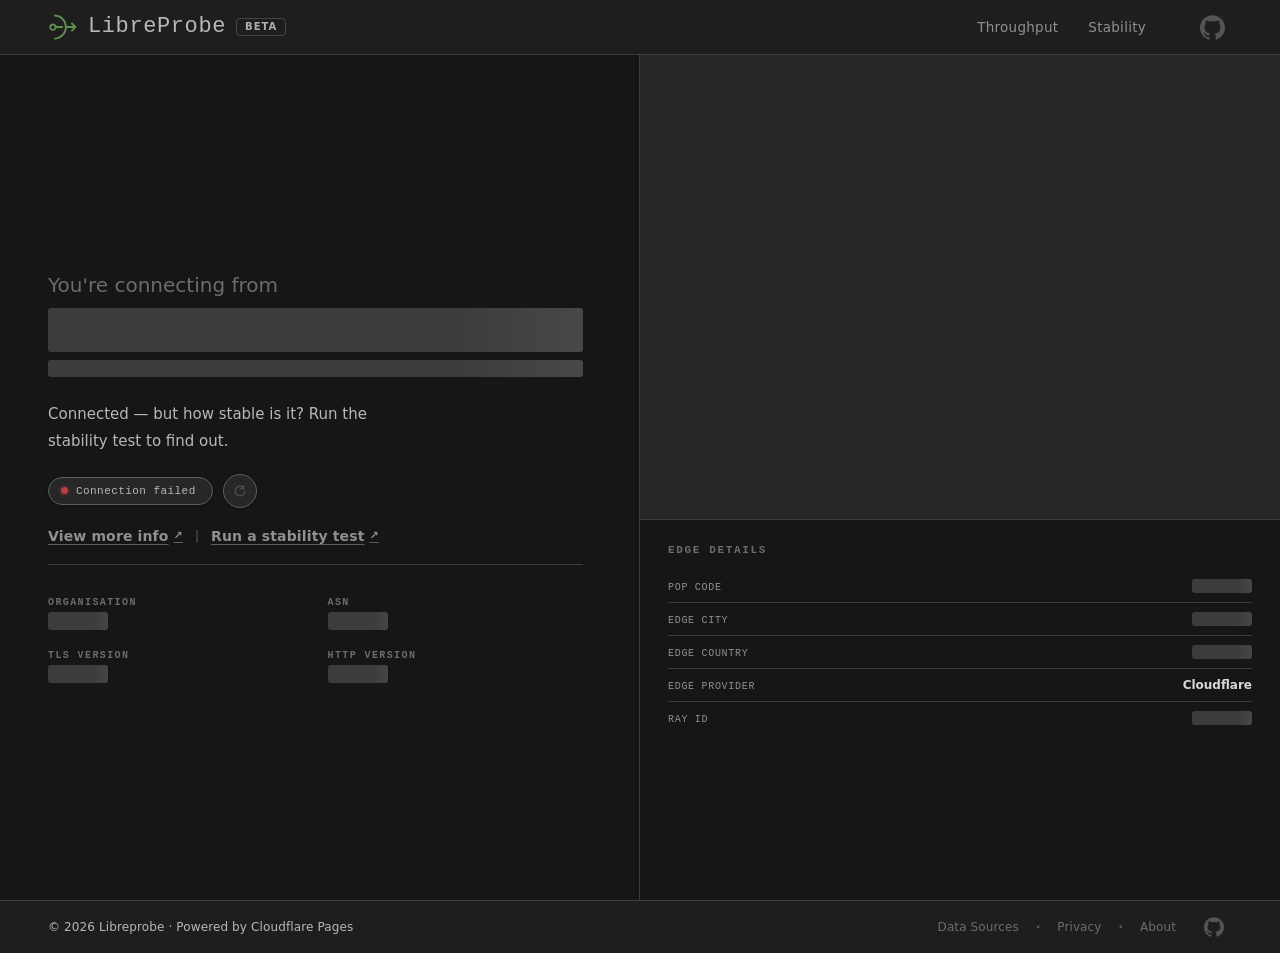
==== commit 08d8028e: "[major]: update measurement methodology in /api/stream/ and lock itt down to hard global cap and als" ====
--- a/index.html
+++ b/index.html
@@ -3,58 +3,81 @@
 <head>
   <meta charset="utf-8">
   <meta name="viewport" content="width=device-width, initial-scale=1">
-  <title>Libreprobe — Connection Intelligence</title>
+  <title>Libreprobe | Connection Intelligence</title>
   <meta name="description" content="See exactly how you connect to the internet — edge location, protocol, ISP, and more.">
-  <link rel="stylesheet" href="/assets/vendor/leaflet/leaflet.css">
-  <link rel="stylesheet" href="/assets/css/fonts.css">
-  <link rel="stylesheet" href="/assets/css/nav.css">
-  <link rel="stylesheet" href="/assets/css/main.css">
-  <link rel="stylesheet" href="/assets/css/footer.css">
+  
+  <link rel="stylesheet" href="/assets/css/home.entry.css">
+
 </head>
 <body>
 
-<!-- ── NAV ─────────────────────────────────────────────── -->
-<nav class="nav">
+
+  
+  <nav class="nav">
   <a href="/" class="nav-brand">
-    <div class="nav-brand-mark">
-      <svg width="16" height="16" viewBox="0 0 16 16" fill="none">
-        <circle cx="8" cy="8" r="2" fill="#f4efe6"/>
-        <path d="M4.5 11.5a5 5 0 0 1 0-7" stroke="#c8c2b0" stroke-width="1.5" stroke-linecap="round"/>
-        <path d="M11.5 4.5a5 5 0 0 1 0 7" stroke="#c8c2b0" stroke-width="1.5" stroke-linecap="round"/>
-        <path d="M2.5 13.5a8 8 0 0 1 0-11" stroke="#7a8f6e" stroke-width="1.5" stroke-linecap="round"/>
-        <path d="M13.5 2.5a8 8 0 0 1 0 11" stroke="#7a8f6e" stroke-width="1.5" stroke-linecap="round"/>
-      </svg>
-    </div>
-    <span class="nav-brand-name">Libreprobe</span>
+    <img src="/assets/graphics/icon.svg"
+         alt="LibreProbe"
+         class="nav-brand-icon" />
+
+    <span class="nav-brand-text">LibreProbe</span>
     <span class="nav-brand-tag">Beta</span>
   </a>
+
   <div class="nav-links">
-    <a href="/latency" class="nav-link">LatencyTest</a>
-    <a href="/about"  class="nav-link">About</a>
-    <a href="https://github.com/grayguava/net" target="_blank" rel="noopener" class="nav-gh" aria-label="GitHub">
-      <svg viewBox="0 0 24 24" xmlns="http://www.w3.org/2000/svg">
-        <path d="M12 .297c-6.63 0-12 5.373-12 12 0 5.303 3.438 9.8 8.205 11.385.6.113.82-.258.82-.577 0-.285-.01-1.04-.015-2.04-3.338.724-4.042-1.61-4.042-1.61C4.422 18.07 3.633 17.7 3.633 17.7c-1.087-.744.084-.729.084-.729 1.205.084 1.838 1.236 1.838 1.236 1.07 1.835 2.809 1.305 3.495.998.108-.776.417-1.305.76-1.605-2.665-.3-5.466-1.332-5.466-5.93 0-1.31.465-2.38 1.235-3.22-.135-.303-.54-1.523.105-3.176 0 0 1.005-.322 3.3 1.23.96-.267 1.98-.399 3-.405 1.02.006 2.04.138 3 .405 2.28-1.552 3.285-1.23 3.285-1.23.645 1.653.24 2.873.12 3.176.765.84 1.23 1.91 1.23 3.22 0 4.61-2.805 5.625-5.475 5.92.42.36.81 1.096.81 2.22 0 1.606-.015 2.896-.015 3.286 0 .315.21.69.825.57C20.565 22.092 24 17.592 24 12.297c0-6.627-5.373-12-12-12"/>
-      </svg>
-    </a>
+    <a href="/throughput" class="nav-link">Throughput</a>
+    <a href="/stability" class="nav-link">Stability</a>
+  </div>
+
+  <a href="https://github.com/grayguava/libreprobe"
+     target="_blank"
+     rel="noopener"
+     class="nav-gh"
+     aria-label="GitHub">
+    <svg viewBox="0 0 24 24">
+<path d="M12 .297c-6.63 0-12 5.373-12 12 0 5.303 3.438 9.8 8.205 11.385.6.113.82-.258.82-.577 0-.285-.01-1.04-.015-2.04-3.338.724-4.042-1.61-4.042-1.61C4.422 18.07 3.633 17.7 3.633 17.7c-1.087-.744.084-.729.084-.729 1.205.084 1.838 1.236 1.838 1.236 1.07 1.835 2.809 1.305 3.495.998.108-.776.417-1.305.76-1.605-2.665-.3-5.466-1.332-5.466-5.93 0-1.31.465-2.38 1.235-3.22-.135-.303-.54-1.523.105-3.176 0 0 1.005-.322 3.3 1.23.96-.267 1.98-.399 3-.405 1.02.006 2.04.138 3 .405 2.28-1.552 3.285-1.23 3.285-1.23.645 1.653.24 2.873.12 3.176.765.84 1.23 1.91 1.23 3.22 0 4.61-2.805 5.625-5.475 5.92.42.36.81 1.096.81 2.22 0 1.606-.015 2.896-.015 3.286 0 .315.21.69.825.57C20.565 22.092 24 17.592 24 12.297c0-6.627-5.373-12-12-12"/>    </svg>
+  </a>
+
+  <button class="nav-hamburger"
+          aria-expanded="false"
+          aria-label="Toggle menu">
+    <span class="nav-hamburger-bar"></span>
+    <span class="nav-hamburger-bar"></span>
+    <span class="nav-hamburger-bar"></span>
+  </button>
+</nav>
+
+<nav class="nav-sidebar" aria-label="Mobile navigation">
+  <div class="nav-sidebar-links">
+    <a href="/throughput/" class="nav-sidebar-link">Throughput</a>
+    <a href="/stability/" class="nav-sidebar-link">Stability</a>
+  </div>
+  <div class="nav-sidebar-divider"></div>
+  <div class="nav-sidebar-quote">
+    <p class="nav-sidebar-quote-text"></p>
+    <span class="nav-sidebar-quote-attr"></span>
   </div>
 </nav>
+<div class="nav-sidebar-backdrop"></div>
+  
+  
 
-
-<!-- ── SPLIT HERO ──────────────────────────────────────── -->
 <div class="split">
 
-  <!-- LEFT: hero text + quick facts -->
   <div class="split-left fade-up">
-    <div class="hero-eyebrow">Connection Intelligence</div>
+    
+            <div class="tor-banner" id="tor-banner">
+  <svg class="tor-banner-icon" width="18" height="18" viewBox="0 0 512 512" xmlns="http://www.w3.org/2000/svg">
+    <path d="M256.525143,465.439707 L256.525143,434.406609 C354.826191,434.122748 434.420802,354.364917 434.420802,255.992903 C434.420802,157.627987 354.826191,77.8701558 256.525143,77.5862948 L256.525143,46.5531962 C371.964296,46.8441537 465.446804,140.489882 465.446804,255.992903 C465.446804,371.503022 371.964296,465.155846 256.525143,465.439707 Z M256.525143,356.820314 C311.970283,356.529356 356.8487,311.516106 356.8487,255.992903 C356.8487,200.476798 311.970283,155.463547 256.525143,155.17259 L256.525143,124.146588 C329.115485,124.430449 387.881799,183.338693 387.881799,255.992903 C387.881799,328.654211 329.115485,387.562455 256.525143,387.846316 L256.525143,356.820314 Z M256.525143,201.718689 C286.266674,202.00255 310.3026,226.180407 310.3026,255.992903 C310.3026,285.812497 286.266674,309.990353 256.525143,310.274214 L256.525143,201.718689 Z M0,255.992903 C0,397.384044 114.60886,512 256,512 C397.384044,512 512,397.384044 512,255.992903 C512,114.60886 397.384044,0 256,0 C114.60886,0 0,114.60886 0,255.992903 Z" fill="currentColor"/>
+  </svg>
+  <span>You appear to be connecting via the <strong class="tor">Tor network</strong>.</span>
+</div>
 
     <div class="hero-label">You're connecting from</div>
     <div class="hero-ip skeleton" id="hero-ip">&nbsp;</div>
     <div class="hero-location skeleton" id="hero-location">&nbsp;&nbsp;&nbsp;&nbsp;&nbsp;&nbsp;&nbsp;&nbsp;&nbsp;&nbsp;&nbsp;&nbsp;&nbsp;&nbsp;&nbsp;&nbsp;&nbsp;&nbsp;&nbsp;&nbsp;&nbsp;</div>
-
-    <p class="hero-sub">
-      Get information about your network — edge location,
-      protocol, ISP, and routing via Cloudflare's global network.
-    </p>
+  
+    
+    <p class="hero-sub">Connected — but how stable is it? Run the stability test to find out.</p>
 
     <div class="hero-status-row">
       <div class="status-pill">
@@ -72,12 +95,12 @@
     <div class="hero-actions">
       <a href="/info" class="hero-action-link">View more info <span class="action-arrow">↗</span></a>
       <span class="hero-action-sep">|</span>
-      <a href="/test" class="hero-action-link">Run a network test <span class="action-arrow">↗</span></a>
+      <a href="/stability/" class="hero-action-link">Run a stability test <span class="action-arrow">↗</span></a>
     </div>
     <div class="hero-facts">
       <div>
-        <div class="hero-fact-label">ISP</div>
-        <div class="hero-fact-val skeleton" id="hf-isp">&nbsp;</div>
+        <div class="hero-fact-label">Organisation</div>
+        <div class="hero-fact-val skeleton" id="hf-originASOrg">&nbsp;</div>
       </div>
       <div>
         <div class="hero-fact-label">ASN</div>
@@ -94,16 +117,14 @@
     </div>
   </div>
 
-  <!-- RIGHT: map (top) + key info card (bottom) -->
+
   <div class="split-right fade-up-1">
 
-    <!-- Map -->
     <div class="map-wrap">
       <div id="map"></div>
       <div class="map-overlay" id="map-overlay" style="display:none"></div>
     </div>
 
-    <!-- Key info card -->
     <div class="right-card">
   <div class="right-card-title">Edge Details</div>
   <div class="kv-list">
@@ -137,14 +158,15 @@
 </div><!-- /split -->
 
 
-<!-- ── FOOTER ────────────────────────────────────────────── -->
 <footer class="footer">
-  <span class="footer-copy">© 2026 Libreprobe · Data via Cloudflare</span>
+  <span class="footer-copy">© 2026 Libreprobe · Powered by Cloudflare Pages</span>
   <div class="footer-links">
+     <a href="/data-sources" class="footer-link">Data Sources</a>
+    <span class="footer-sep">·</span>
     <a href="/privacy" class="footer-link">Privacy</a>
     <span class="footer-sep">·</span>
     <a href="/about" class="footer-link">About</a>
-    <a href="https://github.com" target="_blank" rel="noopener" class="footer-gh" aria-label="GitHub">
+    <a href="https://github.com/grayguava/libreprobe" target="_blank" rel="noopener" class="footer-gh" aria-label="GitHub">
       <svg viewBox="0 0 24 24" xmlns="http://www.w3.org/2000/svg">
         <path d="M12 .297c-6.63 0-12 5.373-12 12 0 5.303 3.438 9.8 8.205 11.385.6.113.82-.258.82-.577 0-.285-.01-1.04-.015-2.04-3.338.724-4.042-1.61-4.042-1.61C4.422 18.07 3.633 17.7 3.633 17.7c-1.087-.744.084-.729.084-.729 1.205.084 1.838 1.236 1.838 1.236 1.07 1.835 2.809 1.305 3.495.998.108-.776.417-1.305.76-1.605-2.665-.3-5.466-1.332-5.466-5.93 0-1.31.465-2.38 1.235-3.22-.135-.303-.54-1.523.105-3.176 0 0 1.005-.322 3.3 1.23.96-.267 1.98-.399 3-.405 1.02.006 2.04.138 3 .405 2.28-1.552 3.285-1.23 3.285-1.23.645 1.653.24 2.873.12 3.176.765.84 1.23 1.91 1.23 3.22 0 4.61-2.805 5.625-5.475 5.92.42.36.81 1.096.81 2.22 0 1.606-.015 2.896-.015 3.286 0 .315.21.69.825.57C20.565 22.092 24 17.592 24 12.297c0-6.627-5.373-12-12-12"/>
       </svg>
@@ -152,8 +174,8 @@
   </div>
 </footer>
 
-
+<script type="module" src="assets/js/ui/navigation.js"></script>
 <script src="/assets/vendor/leaflet/leaflet.js"></script>
-<script type="module" src="/assets/js/apps/main.js"></script>
+<script type="module" src="/assets/js/apps/connectionInfoRenderer.js"></script>
 </body>
 </html>
--- a/assets/css/home.entry.css
+++ b/assets/css/home.entry.css
@@ -0,0 +1,4 @@
+@import url("../vendor/leaflet/leaflet.css");
+@import url("./components/fonts.css");
+@import url("./components/nf.css");
+@import url("./pages/home.css");
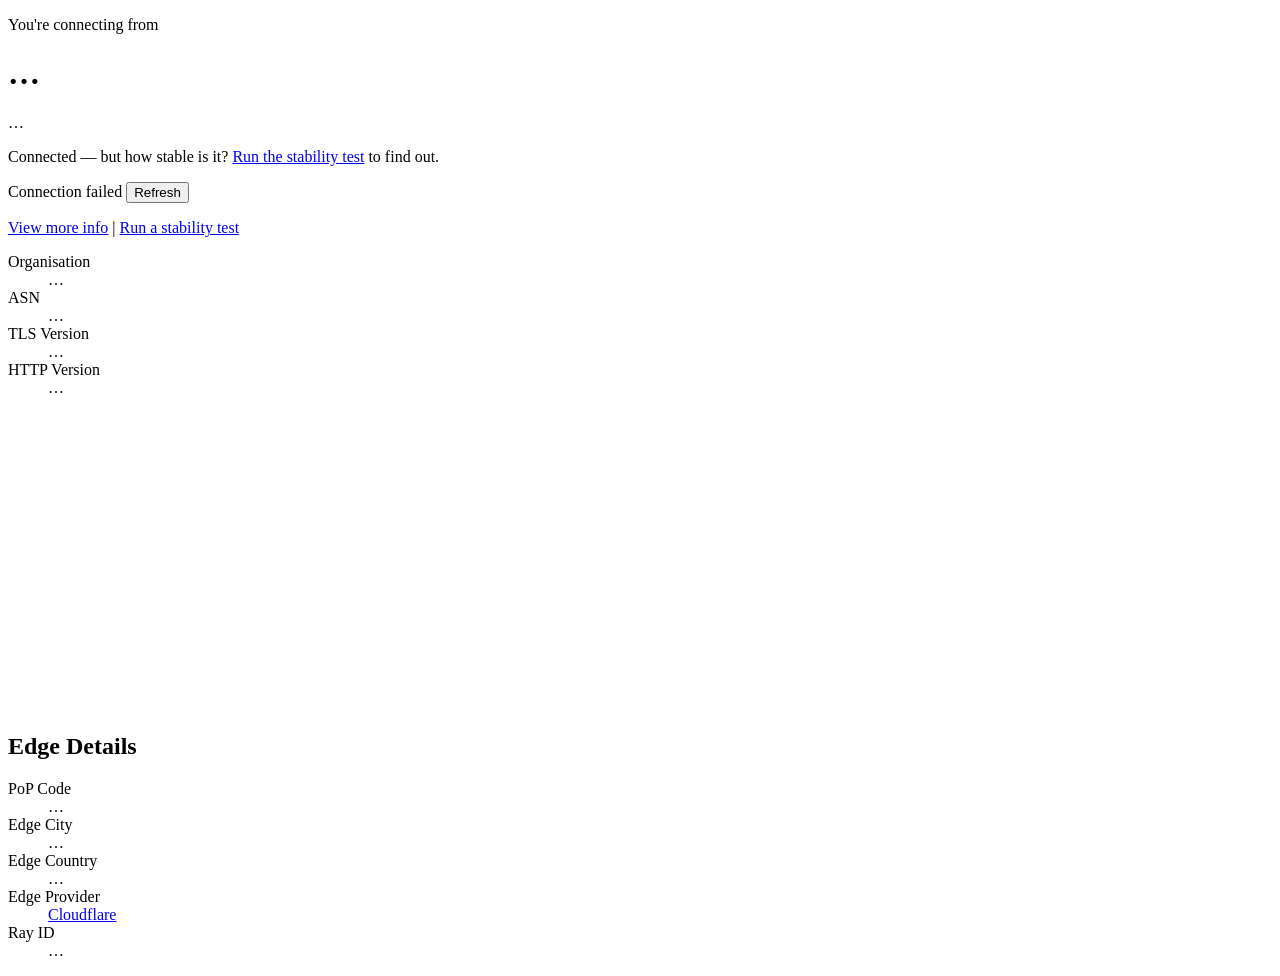
==== commit 3409856c: "docs: add readme and license; strip css to barebones html add mit license and initial readme. covers" ====
--- a/index.html
+++ b/index.html
@@ -5,176 +5,49 @@
   <meta name="viewport" content="width=device-width, initial-scale=1">
   <title>Libreprobe | Connection Intelligence</title>
   <meta name="description" content="See exactly how you connect to the internet — edge location, protocol, ISP, and more.">
-  
-  <link rel="stylesheet" href="/assets/css/home.entry.css">
-
+  <link rel="stylesheet" href="/assets/vendor/leaflet/leaflet.css">
 </head>
 <body>
 
-
-  
-  <nav class="nav">
-  <a href="/" class="nav-brand">
-    <img src="/assets/graphics/icon.svg"
-         alt="LibreProbe"
-         class="nav-brand-icon" />
-
-    <span class="nav-brand-text">LibreProbe</span>
-    <span class="nav-brand-tag">Beta</span>
-  </a>
-
-  <div class="nav-links">
-    <a href="/throughput" class="nav-link">Throughput</a>
-    <a href="/stability" class="nav-link">Stability</a>
-  </div>
-
-  <a href="https://github.com/grayguava/libreprobe"
-     target="_blank"
-     rel="noopener"
-     class="nav-gh"
-     aria-label="GitHub">
-    <svg viewBox="0 0 24 24">
-<path d="M12 .297c-6.63 0-12 5.373-12 12 0 5.303 3.438 9.8 8.205 11.385.6.113.82-.258.82-.577 0-.285-.01-1.04-.015-2.04-3.338.724-4.042-1.61-4.042-1.61C4.422 18.07 3.633 17.7 3.633 17.7c-1.087-.744.084-.729.084-.729 1.205.084 1.838 1.236 1.838 1.236 1.07 1.835 2.809 1.305 3.495.998.108-.776.417-1.305.76-1.605-2.665-.3-5.466-1.332-5.466-5.93 0-1.31.465-2.38 1.235-3.22-.135-.303-.54-1.523.105-3.176 0 0 1.005-.322 3.3 1.23.96-.267 1.98-.399 3-.405 1.02.006 2.04.138 3 .405 2.28-1.552 3.285-1.23 3.285-1.23.645 1.653.24 2.873.12 3.176.765.84 1.23 1.91 1.23 3.22 0 4.61-2.805 5.625-5.475 5.92.42.36.81 1.096.81 2.22 0 1.606-.015 2.896-.015 3.286 0 .315.21.69.825.57C20.565 22.092 24 17.592 24 12.297c0-6.627-5.373-12-12-12"/>    </svg>
-  </a>
-
-  <button class="nav-hamburger"
-          aria-expanded="false"
-          aria-label="Toggle menu">
-    <span class="nav-hamburger-bar"></span>
-    <span class="nav-hamburger-bar"></span>
-    <span class="nav-hamburger-bar"></span>
-  </button>
-</nav>
-
-<nav class="nav-sidebar" aria-label="Mobile navigation">
-  <div class="nav-sidebar-links">
-    <a href="/throughput/" class="nav-sidebar-link">Throughput</a>
-    <a href="/stability/" class="nav-sidebar-link">Stability</a>
-  </div>
-  <div class="nav-sidebar-divider"></div>
-  <div class="nav-sidebar-quote">
-    <p class="nav-sidebar-quote-text"></p>
-    <span class="nav-sidebar-quote-attr"></span>
-  </div>
-</nav>
-<div class="nav-sidebar-backdrop"></div>
-  
-  
-
-<div class="split">
-
-  <div class="split-left fade-up">
-    
-            <div class="tor-banner" id="tor-banner">
-  <svg class="tor-banner-icon" width="18" height="18" viewBox="0 0 512 512" xmlns="http://www.w3.org/2000/svg">
-    <path d="M256.525143,465.439707 L256.525143,434.406609 C354.826191,434.122748 434.420802,354.364917 434.420802,255.992903 C434.420802,157.627987 354.826191,77.8701558 256.525143,77.5862948 L256.525143,46.5531962 C371.964296,46.8441537 465.446804,140.489882 465.446804,255.992903 C465.446804,371.503022 371.964296,465.155846 256.525143,465.439707 Z M256.525143,356.820314 C311.970283,356.529356 356.8487,311.516106 356.8487,255.992903 C356.8487,200.476798 311.970283,155.463547 256.525143,155.17259 L256.525143,124.146588 C329.115485,124.430449 387.881799,183.338693 387.881799,255.992903 C387.881799,328.654211 329.115485,387.562455 256.525143,387.846316 L256.525143,356.820314 Z M256.525143,201.718689 C286.266674,202.00255 310.3026,226.180407 310.3026,255.992903 C310.3026,285.812497 286.266674,309.990353 256.525143,310.274214 L256.525143,201.718689 Z M0,255.992903 C0,397.384044 114.60886,512 256,512 C397.384044,512 512,397.384044 512,255.992903 C512,114.60886 397.384044,0 256,0 C114.60886,0 0,114.60886 0,255.992903 Z" fill="currentColor"/>
-  </svg>
-  <span>You appear to be connecting via the <strong class="tor">Tor network</strong>.</span>
+<div id="tor-banner" hidden>
+  You appear to be connecting via the <strong>Tor network</strong>.
 </div>
 
-    <div class="hero-label">You're connecting from</div>
-    <div class="hero-ip skeleton" id="hero-ip">&nbsp;</div>
-    <div class="hero-location skeleton" id="hero-location">&nbsp;&nbsp;&nbsp;&nbsp;&nbsp;&nbsp;&nbsp;&nbsp;&nbsp;&nbsp;&nbsp;&nbsp;&nbsp;&nbsp;&nbsp;&nbsp;&nbsp;&nbsp;&nbsp;&nbsp;&nbsp;</div>
-  
-    
-    <p class="hero-sub">Connected — but how stable is it? Run the stability test to find out.</p>
+<p>You're connecting from</p>
+<h1 id="hero-ip">…</h1>
+<p id="hero-location">…</p>
 
-    <div class="hero-status-row">
-      <div class="status-pill">
-        <span class="status-dot" id="hero-status-dot"></span>
-        <span id="hero-status-text">Fetching connection data…</span>
-      </div>
-      <button class="refresh-btn" id="refreshBtn" aria-label="Refresh connection data">
-        <svg class="refresh-icon" viewBox="0 0 16 16" fill="none" xmlns="http://www.w3.org/2000/svg">
-          <path d="M13.5 8a5.5 5.5 0 1 1-1.4-3.6" stroke="currentColor" stroke-width="1.5" stroke-linecap="round" stroke-linejoin="round"/>
-          <path d="M12 2v3.5H8.5" stroke="currentColor" stroke-width="1.5" stroke-linecap="round" stroke-linejoin="round"/>
-        </svg>
-      </button>
-    </div>
+<p>Connected — but how stable is it? <a href="/stability/">Run the stability test</a> to find out.</p>
 
-    <div class="hero-actions">
-      <a href="/info" class="hero-action-link">View more info <span class="action-arrow">↗</span></a>
-      <span class="hero-action-sep">|</span>
-      <a href="/stability/" class="hero-action-link">Run a stability test <span class="action-arrow">↗</span></a>
-    </div>
-    <div class="hero-facts">
-      <div>
-        <div class="hero-fact-label">Organisation</div>
-        <div class="hero-fact-val skeleton" id="hf-originASOrg">&nbsp;</div>
-      </div>
-      <div>
-        <div class="hero-fact-label">ASN</div>
-        <div class="hero-fact-val skeleton" id="hf-asn">&nbsp;</div>
-      </div>
-      <div>
-        <div class="hero-fact-label">TLS Version</div>
-        <div class="hero-fact-val green skeleton" id="hf-tls">&nbsp;</div>
-      </div>
-      <div>
-        <div class="hero-fact-label">HTTP Version</div>
-        <div class="hero-fact-val green skeleton" id="hf-http">&nbsp;</div>
-      </div>
-    </div>
-  </div>
+<p>
+  <span id="hero-status-dot"></span>
+  <span id="hero-status-text">Fetching connection data…</span>
+  <button id="refreshBtn">Refresh</button>
+</p>
 
+<p>
+  <a href="/info/">View more info</a> |
+  <a href="/stability/">Run a stability test</a>
+</p>
 
-  <div class="split-right fade-up-1">
+<dl>
+  <dt>Organisation</dt><dd id="hf-originASOrg">…</dd>
+  <dt>ASN</dt>         <dd id="hf-asn">…</dd>
+  <dt>TLS Version</dt> <dd id="hf-tls">…</dd>
+  <dt>HTTP Version</dt><dd id="hf-http">…</dd>
+</dl>
 
-    <div class="map-wrap">
-      <div id="map"></div>
-      <div class="map-overlay" id="map-overlay" style="display:none"></div>
-    </div>
+<div style="width:600px;height:300px;overflow:hidden;position:relative;"><div id="map" style="width:100%;height:100%;"></div></div>
 
-    <div class="right-card">
-  <div class="right-card-title">Edge Details</div>
-  <div class="kv-list">
-    <div class="kv-row">
-      <span class="kv-key">PoP Code</span>
-      <span class="kv-val moss skeleton" id="kv-colo">&nbsp;&nbsp;&nbsp;</span>
-    </div>
-    <div class="kv-row">
-      <span class="kv-key">Edge City</span>
-      <span class="kv-val skeleton" id="kv-edge-city">&nbsp;&nbsp;&nbsp;&nbsp;&nbsp;&nbsp;&nbsp;&nbsp;</span>
-    </div>
-    <div class="kv-row">
-      <span class="kv-key">Edge Country</span>
-      <span class="kv-val skeleton" id="kv-edge-country">&nbsp;&nbsp;&nbsp;</span>
-    </div>
-    <div class="kv-row">
-      <span class="kv-key">Edge Provider</span>
-      <span class="kv-val">
-        <a href="https://cloudflare.com" target="_blank" rel="noopener" class="kv-provider-link">Cloudflare</a>
-      </span>
-    </div>
-    <div class="kv-row">
-      <span class="kv-key">Ray ID</span>
-      <span class="kv-val dim skeleton" id="kv-ray">&nbsp;&nbsp;&nbsp;&nbsp;&nbsp;&nbsp;&nbsp;&nbsp;&nbsp;&nbsp;&nbsp;&nbsp;</span>
-    </div>
-  </div>
-</div>
+<h2>Edge Details</h2>
+<dl>
+  <dt>PoP Code</dt>     <dd id="kv-colo">…</dd>
+  <dt>Edge City</dt>    <dd id="kv-edge-city">…</dd>
+  <dt>Edge Country</dt> <dd id="kv-edge-country">…</dd>
+  <dt>Edge Provider</dt><dd><a href="https://cloudflare.com" target="_blank" rel="noopener">Cloudflare</a></dd>
+  <dt>Ray ID</dt>       <dd id="kv-ray">…</dd>
+</dl>
 
-    
-</div>
-</div><!-- /split -->
-
-
-<footer class="footer">
-  <span class="footer-copy">© 2026 Libreprobe · Powered by Cloudflare Pages</span>
-  <div class="footer-links">
-     <a href="/data-sources" class="footer-link">Data Sources</a>
-    <span class="footer-sep">·</span>
-    <a href="/privacy" class="footer-link">Privacy</a>
-    <span class="footer-sep">·</span>
-    <a href="/about" class="footer-link">About</a>
-    <a href="https://github.com/grayguava/libreprobe" target="_blank" rel="noopener" class="footer-gh" aria-label="GitHub">
-      <svg viewBox="0 0 24 24" xmlns="http://www.w3.org/2000/svg">
-        <path d="M12 .297c-6.63 0-12 5.373-12 12 0 5.303 3.438 9.8 8.205 11.385.6.113.82-.258.82-.577 0-.285-.01-1.04-.015-2.04-3.338.724-4.042-1.61-4.042-1.61C4.422 18.07 3.633 17.7 3.633 17.7c-1.087-.744.084-.729.084-.729 1.205.084 1.838 1.236 1.838 1.236 1.07 1.835 2.809 1.305 3.495.998.108-.776.417-1.305.76-1.605-2.665-.3-5.466-1.332-5.466-5.93 0-1.31.465-2.38 1.235-3.22-.135-.303-.54-1.523.105-3.176 0 0 1.005-.322 3.3 1.23.96-.267 1.98-.399 3-.405 1.02.006 2.04.138 3 .405 2.28-1.552 3.285-1.23 3.285-1.23.645 1.653.24 2.873.12 3.176.765.84 1.23 1.91 1.23 3.22 0 4.61-2.805 5.625-5.475 5.92.42.36.81 1.096.81 2.22 0 1.606-.015 2.896-.015 3.286 0 .315.21.69.825.57C20.565 22.092 24 17.592 24 12.297c0-6.627-5.373-12-12-12"/>
-      </svg>
-    </a>
-  </div>
-</footer>
-
-<script type="module" src="assets/js/ui/navigation.js"></script>
 <script src="/assets/vendor/leaflet/leaflet.js"></script>
 <script type="module" src="/assets/js/apps/connectionInfoRenderer.js"></script>
 </body>
--- a/assets/vendor/leaflet/leaflet.css
+++ b/assets/vendor/leaflet/leaflet.css
@@ -0,0 +1,661 @@
+/* required styles */
+
+.leaflet-pane,
+.leaflet-tile,
+.leaflet-marker-icon,
+.leaflet-marker-shadow,
+.leaflet-tile-container,
+.leaflet-pane > svg,
+.leaflet-pane > canvas,
+.leaflet-zoom-box,
+.leaflet-image-layer,
+.leaflet-layer {
+	position: absolute;
+	left: 0;
+	top: 0;
+	}
+.leaflet-container {
+	overflow: hidden;
+	}
+.leaflet-tile,
+.leaflet-marker-icon,
+.leaflet-marker-shadow {
+	-webkit-user-select: none;
+	   -moz-user-select: none;
+	        user-select: none;
+	  -webkit-user-drag: none;
+	}
+/* Prevents IE11 from highlighting tiles in blue */
+.leaflet-tile::selection {
+	background: transparent;
+}
+/* Safari renders non-retina tile on retina better with this, but Chrome is worse */
+.leaflet-safari .leaflet-tile {
+	image-rendering: -webkit-optimize-contrast;
+	}
+/* hack that prevents hw layers "stretching" when loading new tiles */
+.leaflet-safari .leaflet-tile-container {
+	width: 1600px;
+	height: 1600px;
+	-webkit-transform-origin: 0 0;
+	}
+.leaflet-marker-icon,
+.leaflet-marker-shadow {
+	display: block;
+	}
+/* .leaflet-container svg: reset svg max-width decleration shipped in Joomla! (joomla.org) 3.x */
+/* .leaflet-container img: map is broken in FF if you have max-width: 100% on tiles */
+.leaflet-container .leaflet-overlay-pane svg {
+	max-width: none !important;
+	max-height: none !important;
+	}
+.leaflet-container .leaflet-marker-pane img,
+.leaflet-container .leaflet-shadow-pane img,
+.leaflet-container .leaflet-tile-pane img,
+.leaflet-container img.leaflet-image-layer,
+.leaflet-container .leaflet-tile {
+	max-width: none !important;
+	max-height: none !important;
+	width: auto;
+	padding: 0;
+	}
+
+.leaflet-container img.leaflet-tile {
+	/* See: https://bugs.chromium.org/p/chromium/issues/detail?id=600120 */
+	mix-blend-mode: plus-lighter;
+}
+
+.leaflet-container.leaflet-touch-zoom {
+	-ms-touch-action: pan-x pan-y;
+	touch-action: pan-x pan-y;
+	}
+.leaflet-container.leaflet-touch-drag {
+	-ms-touch-action: pinch-zoom;
+	/* Fallback for FF which doesn't support pinch-zoom */
+	touch-action: none;
+	touch-action: pinch-zoom;
+}
+.leaflet-container.leaflet-touch-drag.leaflet-touch-zoom {
+	-ms-touch-action: none;
+	touch-action: none;
+}
+.leaflet-container {
+	-webkit-tap-highlight-color: transparent;
+}
+.leaflet-container a {
+	-webkit-tap-highlight-color: rgba(51, 181, 229, 0.4);
+}
+.leaflet-tile {
+	filter: inherit;
+	visibility: hidden;
+	}
+.leaflet-tile-loaded {
+	visibility: inherit;
+	}
+.leaflet-zoom-box {
+	width: 0;
+	height: 0;
+	-moz-box-sizing: border-box;
+	     box-sizing: border-box;
+	z-index: 800;
+	}
+/* workaround for https://bugzilla.mozilla.org/show_bug.cgi?id=888319 */
+.leaflet-overlay-pane svg {
+	-moz-user-select: none;
+	}
+
+.leaflet-pane         { z-index: 400; }
+
+.leaflet-tile-pane    { z-index: 200; }
+.leaflet-overlay-pane { z-index: 400; }
+.leaflet-shadow-pane  { z-index: 500; }
+.leaflet-marker-pane  { z-index: 600; }
+.leaflet-tooltip-pane   { z-index: 650; }
+.leaflet-popup-pane   { z-index: 700; }
+
+.leaflet-map-pane canvas { z-index: 100; }
+.leaflet-map-pane svg    { z-index: 200; }
+
+.leaflet-vml-shape {
+	width: 1px;
+	height: 1px;
+	}
+.lvml {
+	behavior: url(#default#VML);
+	display: inline-block;
+	position: absolute;
+	}
+
+
+/* control positioning */
+
+.leaflet-control {
+	position: relative;
+	z-index: 800;
+	pointer-events: visiblePainted; /* IE 9-10 doesn't have auto */
+	pointer-events: auto;
+	}
+.leaflet-top,
+.leaflet-bottom {
+	position: absolute;
+	z-index: 1000;
+	pointer-events: none;
+	}
+.leaflet-top {
+	top: 0;
+	}
+.leaflet-right {
+	right: 0;
+	}
+.leaflet-bottom {
+	bottom: 0;
+	}
+.leaflet-left {
+	left: 0;
+	}
+.leaflet-control {
+	float: left;
+	clear: both;
+	}
+.leaflet-right .leaflet-control {
+	float: right;
+	}
+.leaflet-top .leaflet-control {
+	margin-top: 10px;
+	}
+.leaflet-bottom .leaflet-control {
+	margin-bottom: 10px;
+	}
+.leaflet-left .leaflet-control {
+	margin-left: 10px;
+	}
+.leaflet-right .leaflet-control {
+	margin-right: 10px;
+	}
+
+
+/* zoom and fade animations */
+
+.leaflet-fade-anim .leaflet-popup {
+	opacity: 0;
+	-webkit-transition: opacity 0.2s linear;
+	   -moz-transition: opacity 0.2s linear;
+	        transition: opacity 0.2s linear;
+	}
+.leaflet-fade-anim .leaflet-map-pane .leaflet-popup {
+	opacity: 1;
+	}
+.leaflet-zoom-animated {
+	-webkit-transform-origin: 0 0;
+	    -ms-transform-origin: 0 0;
+	        transform-origin: 0 0;
+	}
+svg.leaflet-zoom-animated {
+	will-change: transform;
+}
+
+.leaflet-zoom-anim .leaflet-zoom-animated {
+	-webkit-transition: -webkit-transform 0.25s cubic-bezier(0,0,0.25,1);
+	   -moz-transition:    -moz-transform 0.25s cubic-bezier(0,0,0.25,1);
+	        transition:         transform 0.25s cubic-bezier(0,0,0.25,1);
+	}
+.leaflet-zoom-anim .leaflet-tile,
+.leaflet-pan-anim .leaflet-tile {
+	-webkit-transition: none;
+	   -moz-transition: none;
+	        transition: none;
+	}
+
+.leaflet-zoom-anim .leaflet-zoom-hide {
+	visibility: hidden;
+	}
+
+
+/* cursors */
+
+.leaflet-interactive {
+	cursor: pointer;
+	}
+.leaflet-grab {
+	cursor: -webkit-grab;
+	cursor:    -moz-grab;
+	cursor:         grab;
+	}
+.leaflet-crosshair,
+.leaflet-crosshair .leaflet-interactive {
+	cursor: crosshair;
+	}
+.leaflet-popup-pane,
+.leaflet-control {
+	cursor: auto;
+	}
+.leaflet-dragging .leaflet-grab,
+.leaflet-dragging .leaflet-grab .leaflet-interactive,
+.leaflet-dragging .leaflet-marker-draggable {
+	cursor: move;
+	cursor: -webkit-grabbing;
+	cursor:    -moz-grabbing;
+	cursor:         grabbing;
+	}
+
+/* marker & overlays interactivity */
+.leaflet-marker-icon,
+.leaflet-marker-shadow,
+.leaflet-image-layer,
+.leaflet-pane > svg path,
+.leaflet-tile-container {
+	pointer-events: none;
+	}
+
+.leaflet-marker-icon.leaflet-interactive,
+.leaflet-image-layer.leaflet-interactive,
+.leaflet-pane > svg path.leaflet-interactive,
+svg.leaflet-image-layer.leaflet-interactive path {
+	pointer-events: visiblePainted; /* IE 9-10 doesn't have auto */
+	pointer-events: auto;
+	}
+
+/* visual tweaks */
+
+.leaflet-container {
+	background: #ddd;
+	outline-offset: 1px;
+	}
+.leaflet-container a {
+	color: #0078A8;
+	}
+.leaflet-zoom-box {
+	border: 2px dotted #38f;
+	background: rgba(255,255,255,0.5);
+	}
+
+
+/* general typography */
+.leaflet-container {
+	font-family: "Helvetica Neue", Arial, Helvetica, sans-serif;
+	font-size: 12px;
+	font-size: 0.75rem;
+	line-height: 1.5;
+	}
+
+
+/* general toolbar styles */
+
+.leaflet-bar {
+	box-shadow: 0 1px 5px rgba(0,0,0,0.65);
+	border-radius: 4px;
+	}
+.leaflet-bar a {
+	background-color: #fff;
+	border-bottom: 1px solid #ccc;
+	width: 26px;
+	height: 26px;
+	line-height: 26px;
+	display: block;
+	text-align: center;
+	text-decoration: none;
+	color: black;
+	}
+.leaflet-bar a,
+.leaflet-control-layers-toggle {
+	background-position: 50% 50%;
+	background-repeat: no-repeat;
+	display: block;
+	}
+.leaflet-bar a:hover,
+.leaflet-bar a:focus {
+	background-color: #f4f4f4;
+	}
+.leaflet-bar a:first-child {
+	border-top-left-radius: 4px;
+	border-top-right-radius: 4px;
+	}
+.leaflet-bar a:last-child {
+	border-bottom-left-radius: 4px;
+	border-bottom-right-radius: 4px;
+	border-bottom: none;
+	}
+.leaflet-bar a.leaflet-disabled {
+	cursor: default;
+	background-color: #f4f4f4;
+	color: #bbb;
+	}
+
+.leaflet-touch .leaflet-bar a {
+	width: 30px;
+	height: 30px;
+	line-height: 30px;
+	}
+.leaflet-touch .leaflet-bar a:first-child {
+	border-top-left-radius: 2px;
+	border-top-right-radius: 2px;
+	}
+.leaflet-touch .leaflet-bar a:last-child {
+	border-bottom-left-radius: 2px;
+	border-bottom-right-radius: 2px;
+	}
+
+/* zoom control */
+
+.leaflet-control-zoom-in,
+.leaflet-control-zoom-out {
+	font: bold 18px 'Lucida Console', Monaco, monospace;
+	text-indent: 1px;
+	}
+
+.leaflet-touch .leaflet-control-zoom-in, .leaflet-touch .leaflet-control-zoom-out  {
+	font-size: 22px;
+	}
+
+
+/* layers control */
+
+.leaflet-control-layers {
+	box-shadow: 0 1px 5px rgba(0,0,0,0.4);
+	background: #fff;
+	border-radius: 5px;
+	}
+.leaflet-control-layers-toggle {
+	background-image: url(images/layers.png);
+	width: 36px;
+	height: 36px;
+	}
+.leaflet-retina .leaflet-control-layers-toggle {
+	background-image: url(images/layers-2x.png);
+	background-size: 26px 26px;
+	}
+.leaflet-touch .leaflet-control-layers-toggle {
+	width: 44px;
+	height: 44px;
+	}
+.leaflet-control-layers .leaflet-control-layers-list,
+.leaflet-control-layers-expanded .leaflet-control-layers-toggle {
+	display: none;
+	}
+.leaflet-control-layers-expanded .leaflet-control-layers-list {
+	display: block;
+	position: relative;
+	}
+.leaflet-control-layers-expanded {
+	padding: 6px 10px 6px 6px;
+	color: #333;
+	background: #fff;
+	}
+.leaflet-control-layers-scrollbar {
+	overflow-y: scroll;
+	overflow-x: hidden;
+	padding-right: 5px;
+	}
+.leaflet-control-layers-selector {
+	margin-top: 2px;
+	position: relative;
+	top: 1px;
+	}
+.leaflet-control-layers label {
+	display: block;
+	font-size: 13px;
+	font-size: 1.08333em;
+	}
+.leaflet-control-layers-separator {
+	height: 0;
+	border-top: 1px solid #ddd;
+	margin: 5px -10px 5px -6px;
+	}
+
+/* Default icon URLs */
+.leaflet-default-icon-path { /* used only in path-guessing heuristic, see L.Icon.Default */
+	background-image: url(images/marker-icon.png);
+	}
+
+
+/* attribution and scale controls */
+
+.leaflet-container .leaflet-control-attribution {
+	background: #fff;
+	background: rgba(255, 255, 255, 0.8);
+	margin: 0;
+	}
+.leaflet-control-attribution,
+.leaflet-control-scale-line {
+	padding: 0 5px;
+	color: #333;
+	line-height: 1.4;
+	}
+.leaflet-control-attribution a {
+	text-decoration: none;
+	}
+.leaflet-control-attribution a:hover,
+.leaflet-control-attribution a:focus {
+	text-decoration: underline;
+	}
+.leaflet-attribution-flag {
+	display: inline !important;
+	vertical-align: baseline !important;
+	width: 1em;
+	height: 0.6669em;
+	}
+.leaflet-left .leaflet-control-scale {
+	margin-left: 5px;
+	}
+.leaflet-bottom .leaflet-control-scale {
+	margin-bottom: 5px;
+	}
+.leaflet-control-scale-line {
+	border: 2px solid #777;
+	border-top: none;
+	line-height: 1.1;
+	padding: 2px 5px 1px;
+	white-space: nowrap;
+	-moz-box-sizing: border-box;
+	     box-sizing: border-box;
+	background: rgba(255, 255, 255, 0.8);
+	text-shadow: 1px 1px #fff;
+	}
+.leaflet-control-scale-line:not(:first-child) {
+	border-top: 2px solid #777;
+	border-bottom: none;
+	margin-top: -2px;
+	}
+.leaflet-control-scale-line:not(:first-child):not(:last-child) {
+	border-bottom: 2px solid #777;
+	}
+
+.leaflet-touch .leaflet-control-attribution,
+.leaflet-touch .leaflet-control-layers,
+.leaflet-touch .leaflet-bar {
+	box-shadow: none;
+	}
+.leaflet-touch .leaflet-control-layers,
+.leaflet-touch .leaflet-bar {
+	border: 2px solid rgba(0,0,0,0.2);
+	background-clip: padding-box;
+	}
+
+
+/* popup */
+
+.leaflet-popup {
+	position: absolute;
+	text-align: center;
+	margin-bottom: 20px;
+	}
+.leaflet-popup-content-wrapper {
+	padding: 1px;
+	text-align: left;
+	border-radius: 12px;
+	}
+.leaflet-popup-content {
+	margin: 13px 24px 13px 20px;
+	line-height: 1.3;
+	font-size: 13px;
+	font-size: 1.08333em;
+	min-height: 1px;
+	}
+.leaflet-popup-content p {
+	margin: 17px 0;
+	margin: 1.3em 0;
+	}
+.leaflet-popup-tip-container {
+	width: 40px;
+	height: 20px;
+	position: absolute;
+	left: 50%;
+	margin-top: -1px;
+	margin-left: -20px;
+	overflow: hidden;
+	pointer-events: none;
+	}
+.leaflet-popup-tip {
+	width: 17px;
+	height: 17px;
+	padding: 1px;
+
+	margin: -10px auto 0;
+	pointer-events: auto;
+
+	-webkit-transform: rotate(45deg);
+	   -moz-transform: rotate(45deg);
+	    -ms-transform: rotate(45deg);
+	        transform: rotate(45deg);
+	}
+.leaflet-popup-content-wrapper,
+.leaflet-popup-tip {
+	background: white;
+	color: #333;
+	box-shadow: 0 3px 14px rgba(0,0,0,0.4);
+	}
+.leaflet-container a.leaflet-popup-close-button {
+	position: absolute;
+	top: 0;
+	right: 0;
+	border: none;
+	text-align: center;
+	width: 24px;
+	height: 24px;
+	font: 16px/24px Tahoma, Verdana, sans-serif;
+	color: #757575;
+	text-decoration: none;
+	background: transparent;
+	}
+.leaflet-container a.leaflet-popup-close-button:hover,
+.leaflet-container a.leaflet-popup-close-button:focus {
+	color: #585858;
+	}
+.leaflet-popup-scrolled {
+	overflow: auto;
+	}
+
+.leaflet-oldie .leaflet-popup-content-wrapper {
+	-ms-zoom: 1;
+	}
+.leaflet-oldie .leaflet-popup-tip {
+	width: 24px;
+	margin: 0 auto;
+
+	-ms-filter: "progid:DXImageTransform.Microsoft.Matrix(M11=0.70710678, M12=0.70710678, M21=-0.70710678, M22=0.70710678)";
+	filter: progid:DXImageTransform.Microsoft.Matrix(M11=0.70710678, M12=0.70710678, M21=-0.70710678, M22=0.70710678);
+	}
+
+.leaflet-oldie .leaflet-control-zoom,
+.leaflet-oldie .leaflet-control-layers,
+.leaflet-oldie .leaflet-popup-content-wrapper,
+.leaflet-oldie .leaflet-popup-tip {
+	border: 1px solid #999;
+	}
+
+
+/* div icon */
+
+.leaflet-div-icon {
+	background: #fff;
+	border: 1px solid #666;
+	}
+
+
+/* Tooltip */
+/* Base styles for the element that has a tooltip */
+.leaflet-tooltip {
+	position: absolute;
+	padding: 6px;
+	background-color: #fff;
+	border: 1px solid #fff;
+	border-radius: 3px;
+	color: #222;
+	white-space: nowrap;
+	-webkit-user-select: none;
+	-moz-user-select: none;
+	-ms-user-select: none;
+	user-select: none;
+	pointer-events: none;
+	box-shadow: 0 1px 3px rgba(0,0,0,0.4);
+	}
+.leaflet-tooltip.leaflet-interactive {
+	cursor: pointer;
+	pointer-events: auto;
+	}
+.leaflet-tooltip-top:before,
+.leaflet-tooltip-bottom:before,
+.leaflet-tooltip-left:before,
+.leaflet-tooltip-right:before {
+	position: absolute;
+	pointer-events: none;
+	border: 6px solid transparent;
+	background: transparent;
+	content: "";
+	}
+
+/* Directions */
+
+.leaflet-tooltip-bottom {
+	margin-top: 6px;
+}
+.leaflet-tooltip-top {
+	margin-top: -6px;
+}
+.leaflet-tooltip-bottom:before,
+.leaflet-tooltip-top:before {
+	left: 50%;
+	margin-left: -6px;
+	}
+.leaflet-tooltip-top:before {
+	bottom: 0;
+	margin-bottom: -12px;
+	border-top-color: #fff;
+	}
+.leaflet-tooltip-bottom:before {
+	top: 0;
+	margin-top: -12px;
+	margin-left: -6px;
+	border-bottom-color: #fff;
+	}
+.leaflet-tooltip-left {
+	margin-left: -6px;
+}
+.leaflet-tooltip-right {
+	margin-left: 6px;
+}
+.leaflet-tooltip-left:before,
+.leaflet-tooltip-right:before {
+	top: 50%;
+	margin-top: -6px;
+	}
+.leaflet-tooltip-left:before {
+	right: 0;
+	margin-right: -12px;
+	border-left-color: #fff;
+	}
+.leaflet-tooltip-right:before {
+	left: 0;
+	margin-left: -12px;
+	border-right-color: #fff;
+	}
+
+/* Printing */
+
+@media print {
+	/* Prevent printers from removing background-images of controls. */
+	.leaflet-control {
+		-webkit-print-color-adjust: exact;
+		print-color-adjust: exact;
+		}
+	}
